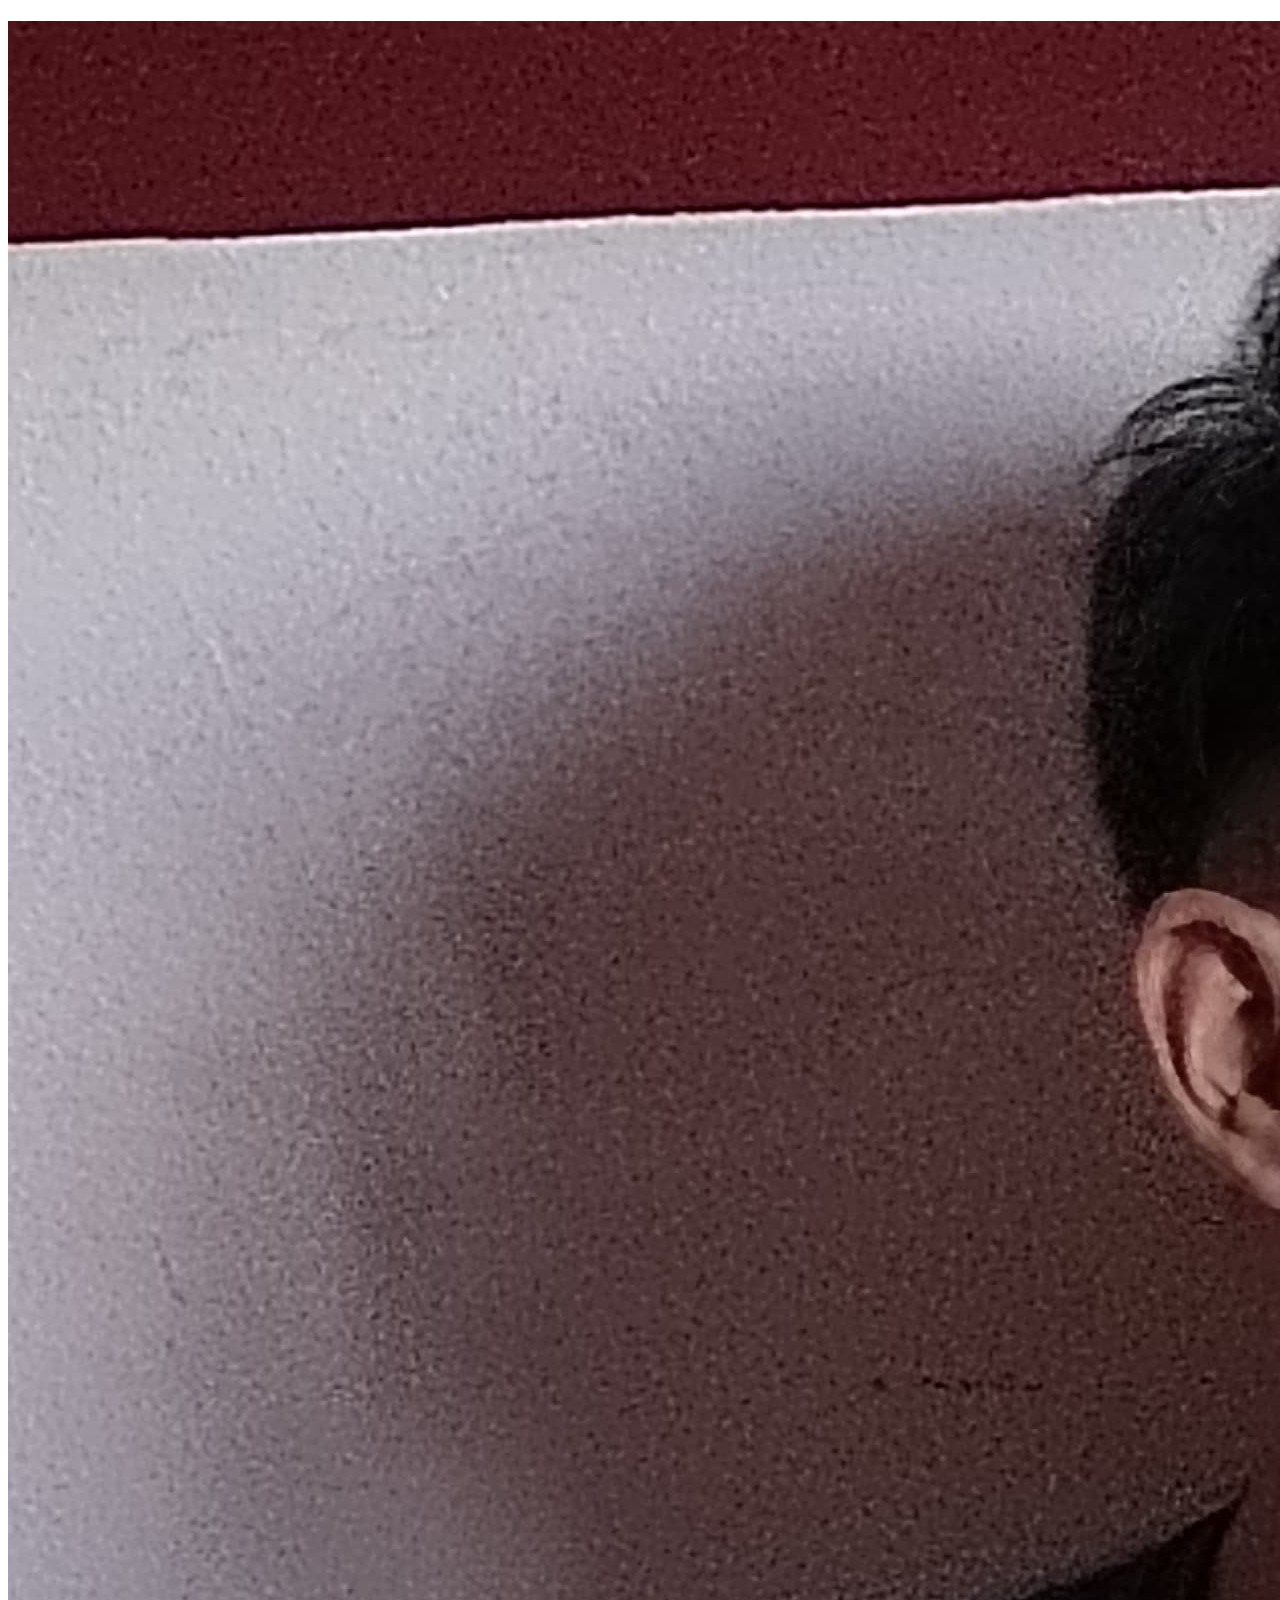
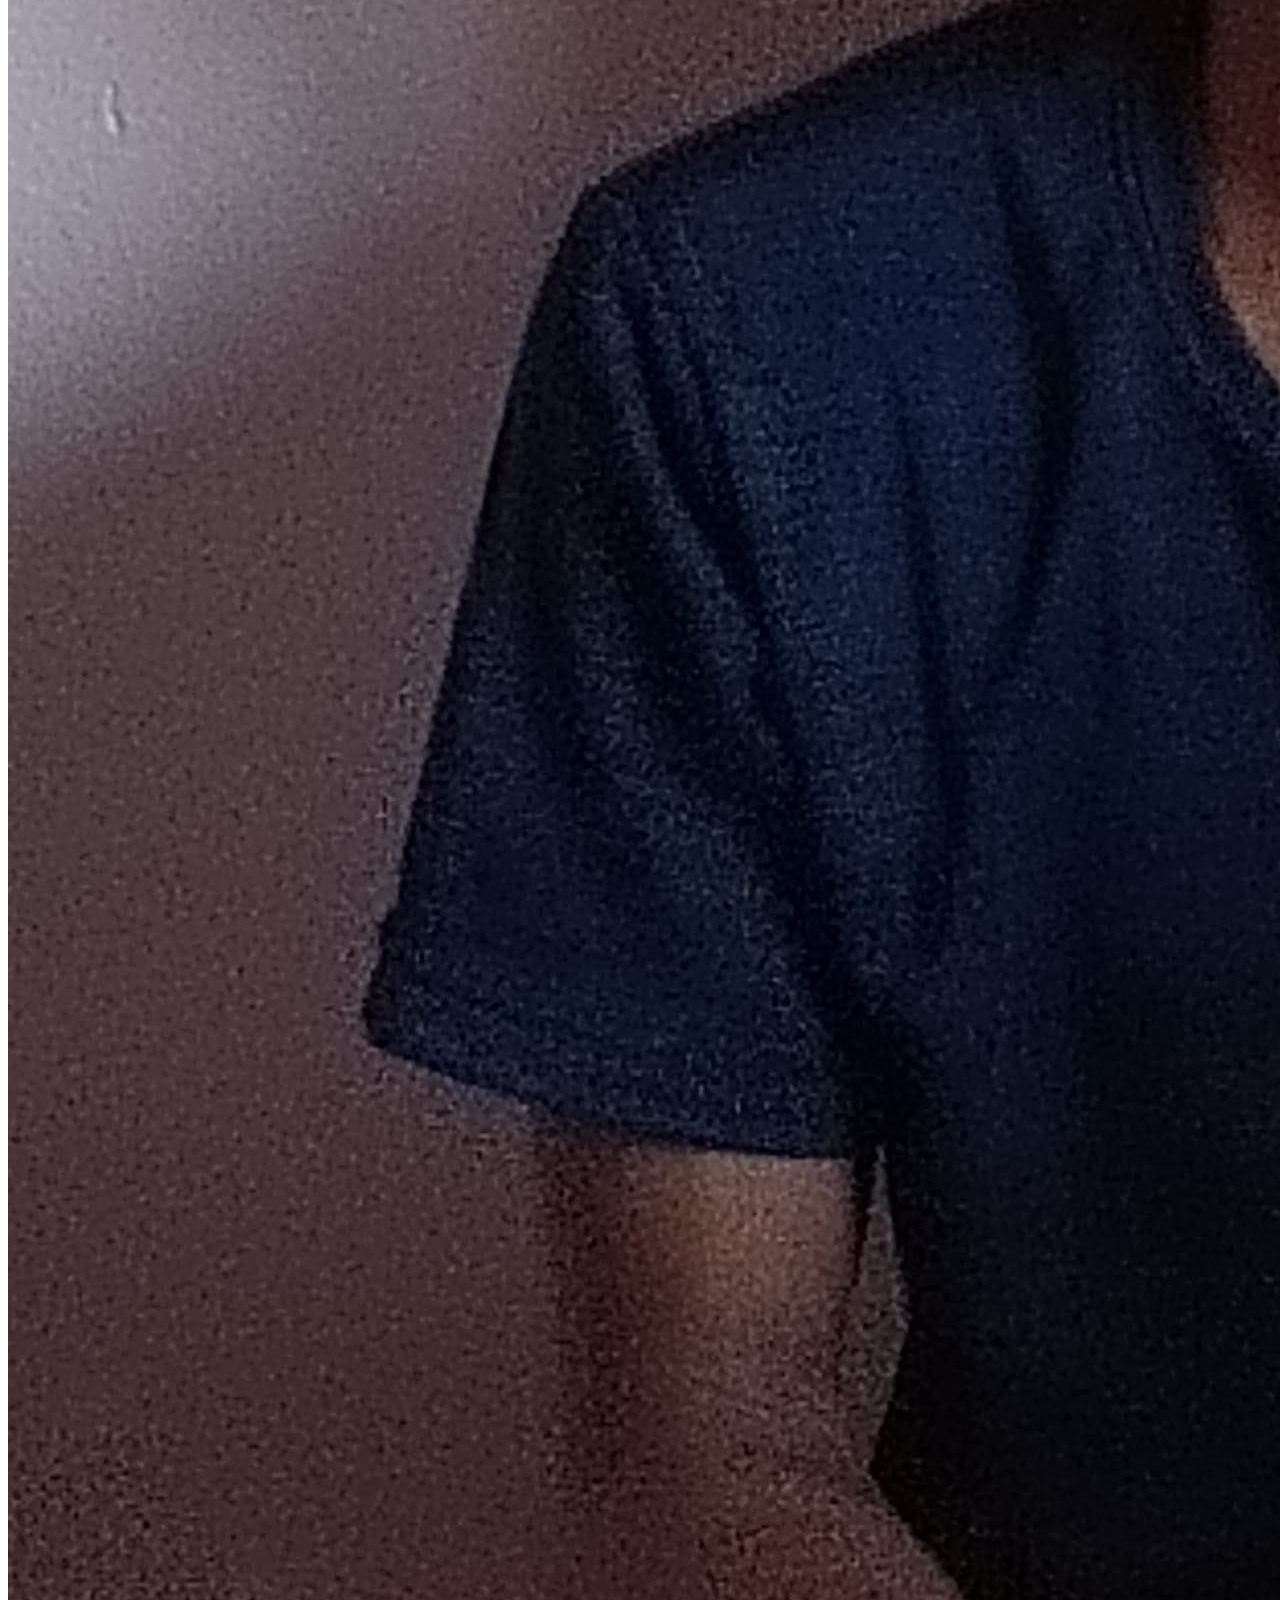
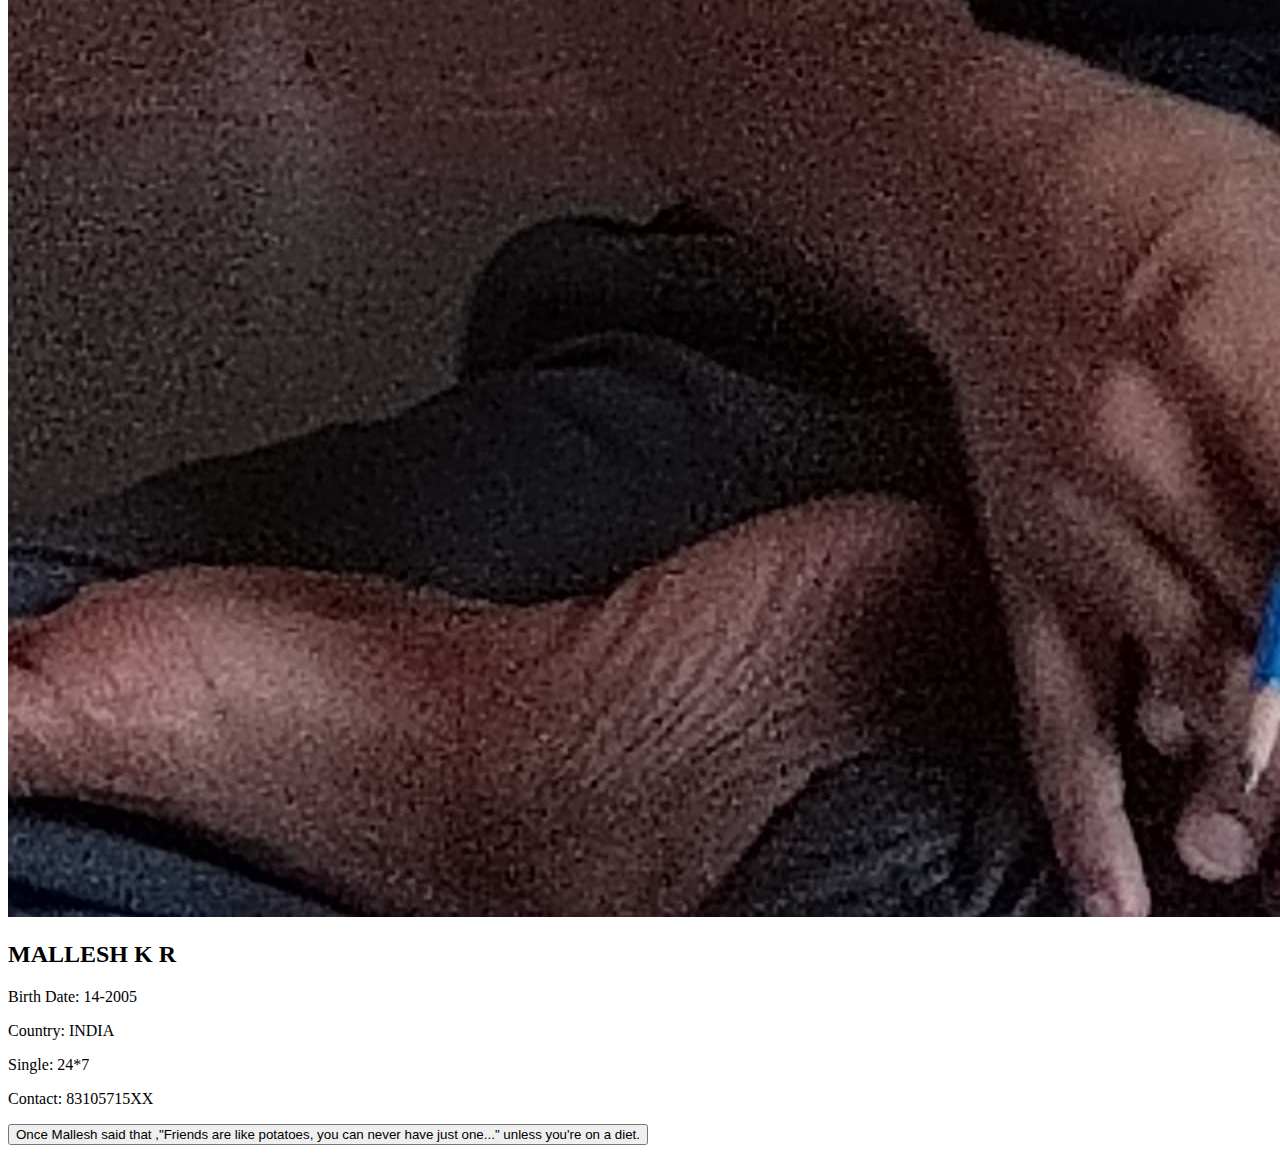
==== index.html @ fbd0feb7 "index.html" ====
<!DOCTYPE html>
<html lang="en">
<head>
<meta charset="UTF-8">
<meta name="viewport" content="width=device-width, initial-scale=1.0">
<title>KADURE DON</title>
<link rel="stylesheet" type="text/css" href="mallesh3.css">
</head>
<body>

<div class="container">
  <h1></h1>
  <img src="mallesh3.jpeg" alt="Social Reformer Image">
  <h2>MALLESH K R</h2>
  <p>Birth Date: <span id="birthDate">14-2005</span></p>
  <p>Country: <span id="country">INDIA</span></p>
  <p>Single: <span id="field"> 24*7</span></p>
   <p>Contact: <span id="deathDate">83105715XX</span></p>
  <button onclick="showDetails()"> Once Mallesh said that ,"Friends are like potatoes, you can never have just one..." unless you're on a diet.</button>
  <div id="details" style="display: none;">
    <h3>More Details</h3>
    <p>Koadur , Please Help me to find My Soulmate</p>
  </div>
</div>

<script src="mallesh.js"></script>

</body>
</html>
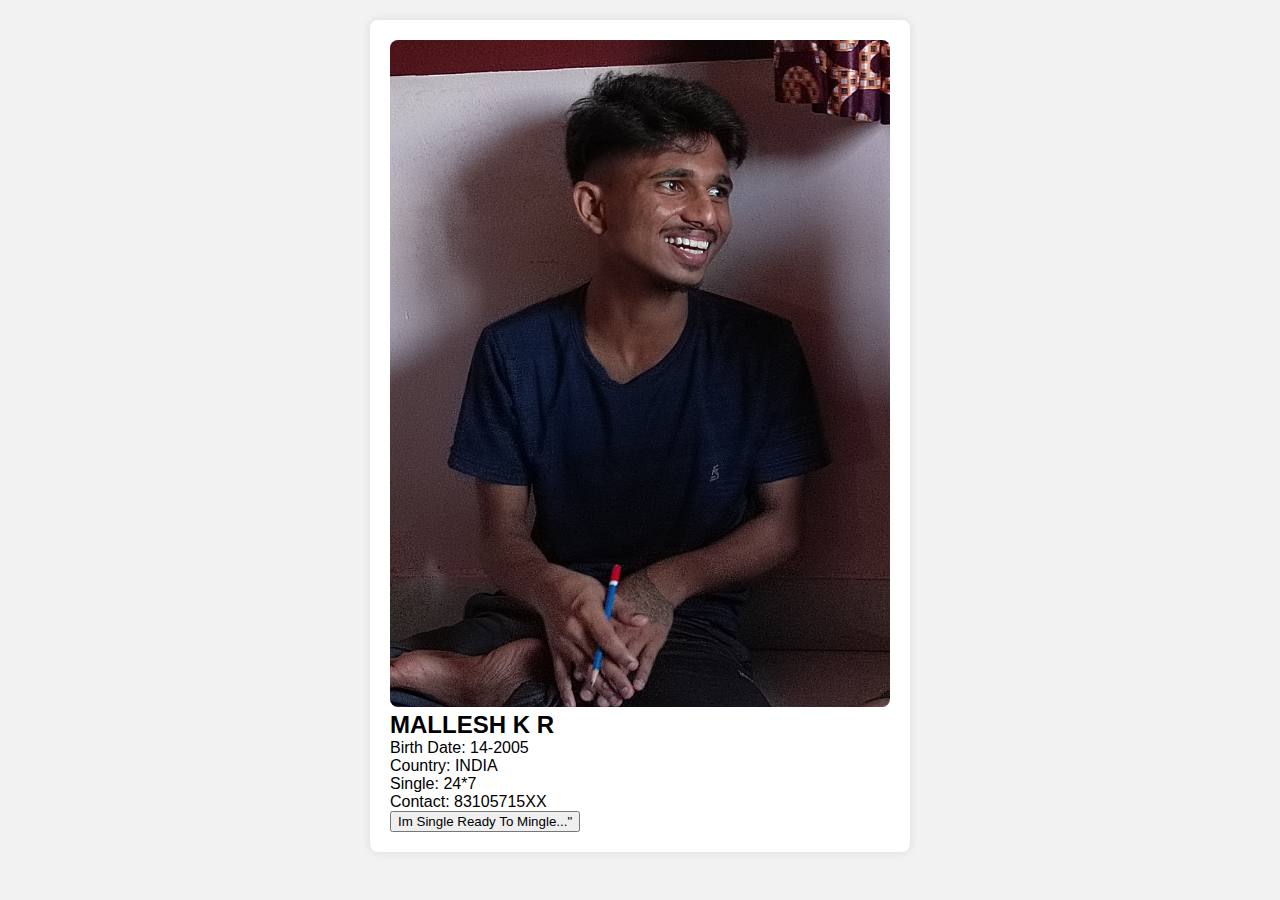
==== commit 37c424f5: "index.html" ====
--- a/index.html
+++ b/index.html
@@ -4,7 +4,7 @@
 <meta charset="UTF-8">
 <meta name="viewport" content="width=device-width, initial-scale=1.0">
 <title>KADURE DON</title>
-<link rel="stylesheet" type="text/css" href="mallesh3.css">
+<link rel="stylesheet" type="text/css" href="index.css">
 </head>
 <body>
 
@@ -16,14 +16,14 @@
   <p>Country: <span id="country">INDIA</span></p>
   <p>Single: <span id="field"> 24*7</span></p>
    <p>Contact: <span id="deathDate">83105715XX</span></p>
-  <button onclick="showDetails()"> Once Mallesh said that ,"Friends are like potatoes, you can never have just one..." unless you're on a diet.</button>
+  <button onclick="showDetails()"> Im Single Ready To Mingle..." </button>
   <div id="details" style="display: none;">
     <h3>More Details</h3>
     <p>Koadur , Please Help me to find My Soulmate</p>
   </div>
 </div>
 
-<script src="mallesh.js"></script>
+<script src="index.js"></script>
 
 </body>
 </html>
--- a/index.css
+++ b/index.css
@@ -0,0 +1,26 @@
+body {
+  font-family: Arial, sans-serif;
+  margin: 0;
+  padding: 0;
+  background-color: #f2f2f2;
+}
+
+.container {
+  max-width: 500px;
+  margin: 20px auto;
+  background-color: #fff;
+  padding: 20px;
+  border-radius: 8px;
+  box-shadow: 0 0 10px rgba(0, 0, 0, 0.1);
+}
+
+h1, h2, p {
+  margin: 0;
+}
+
+img {
+  max-width: 100%;
+  height: auto;
+  border-radius: 8px;
+}
+
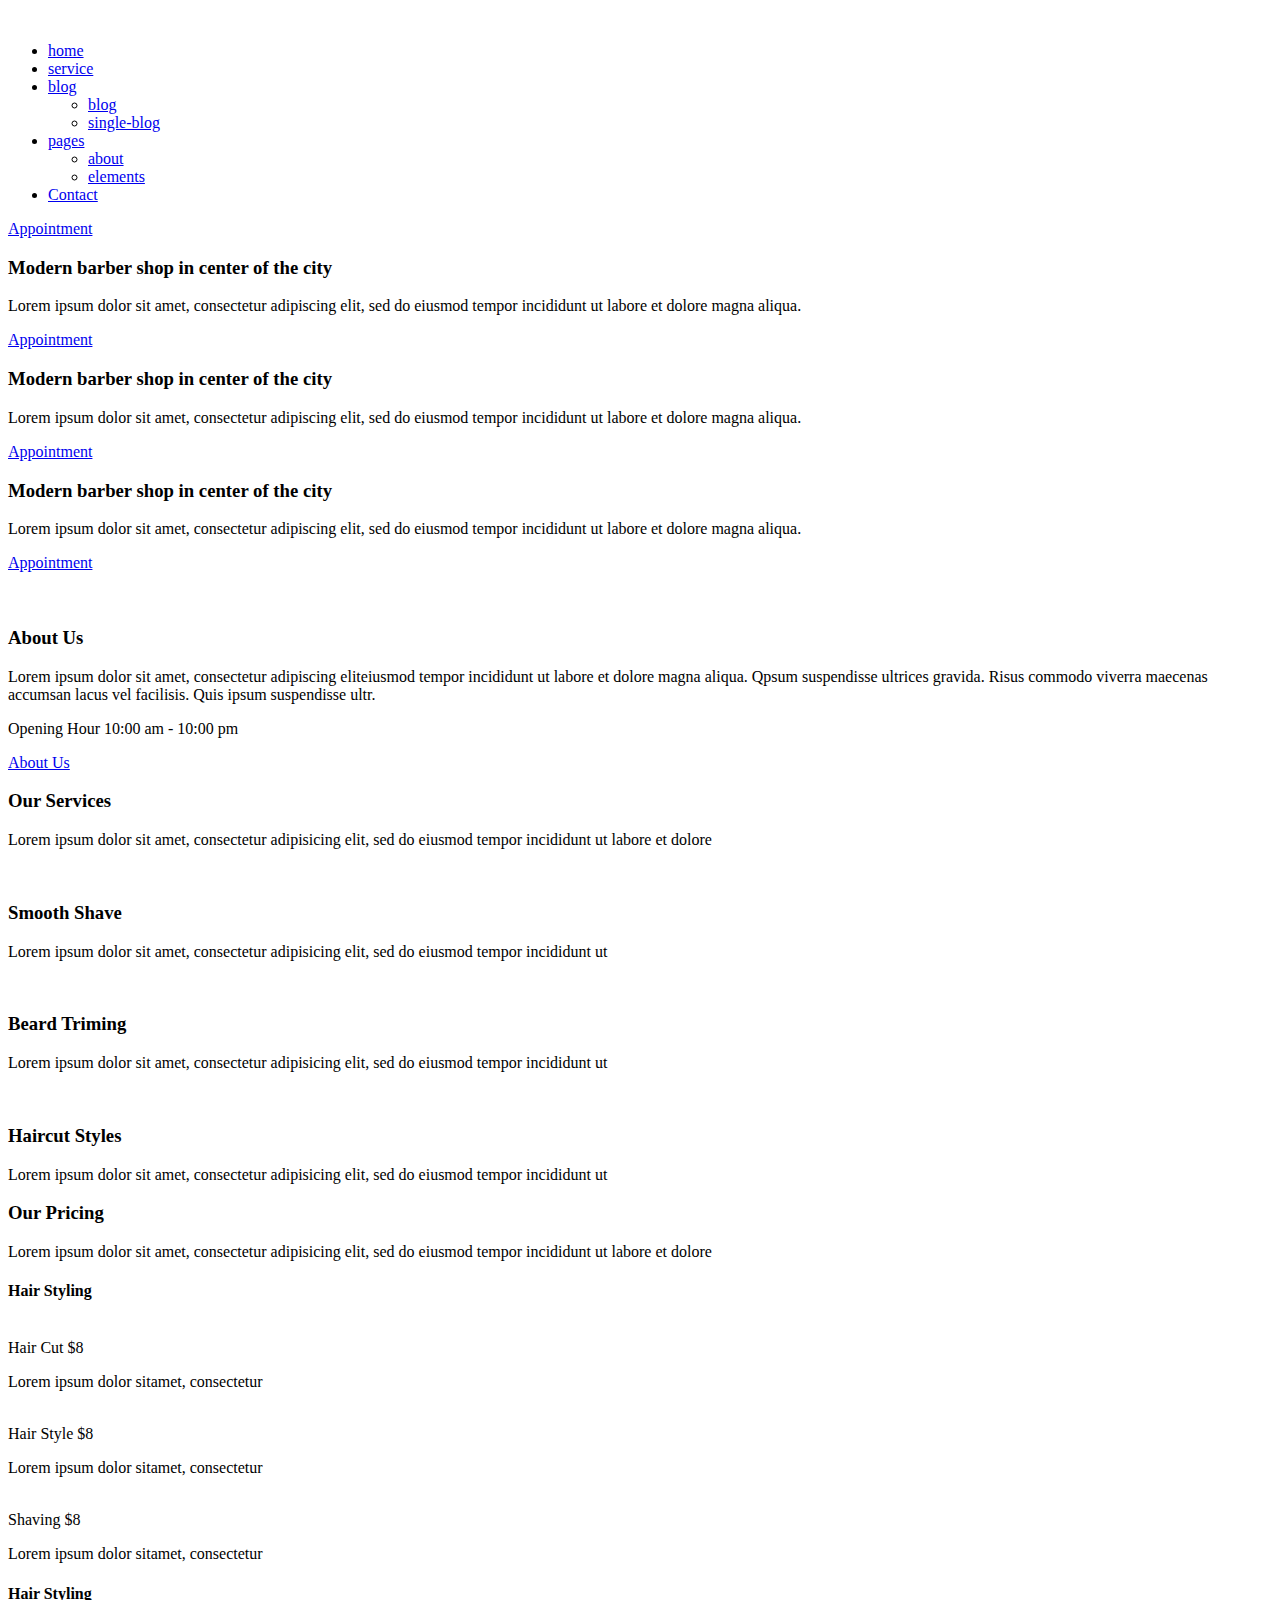
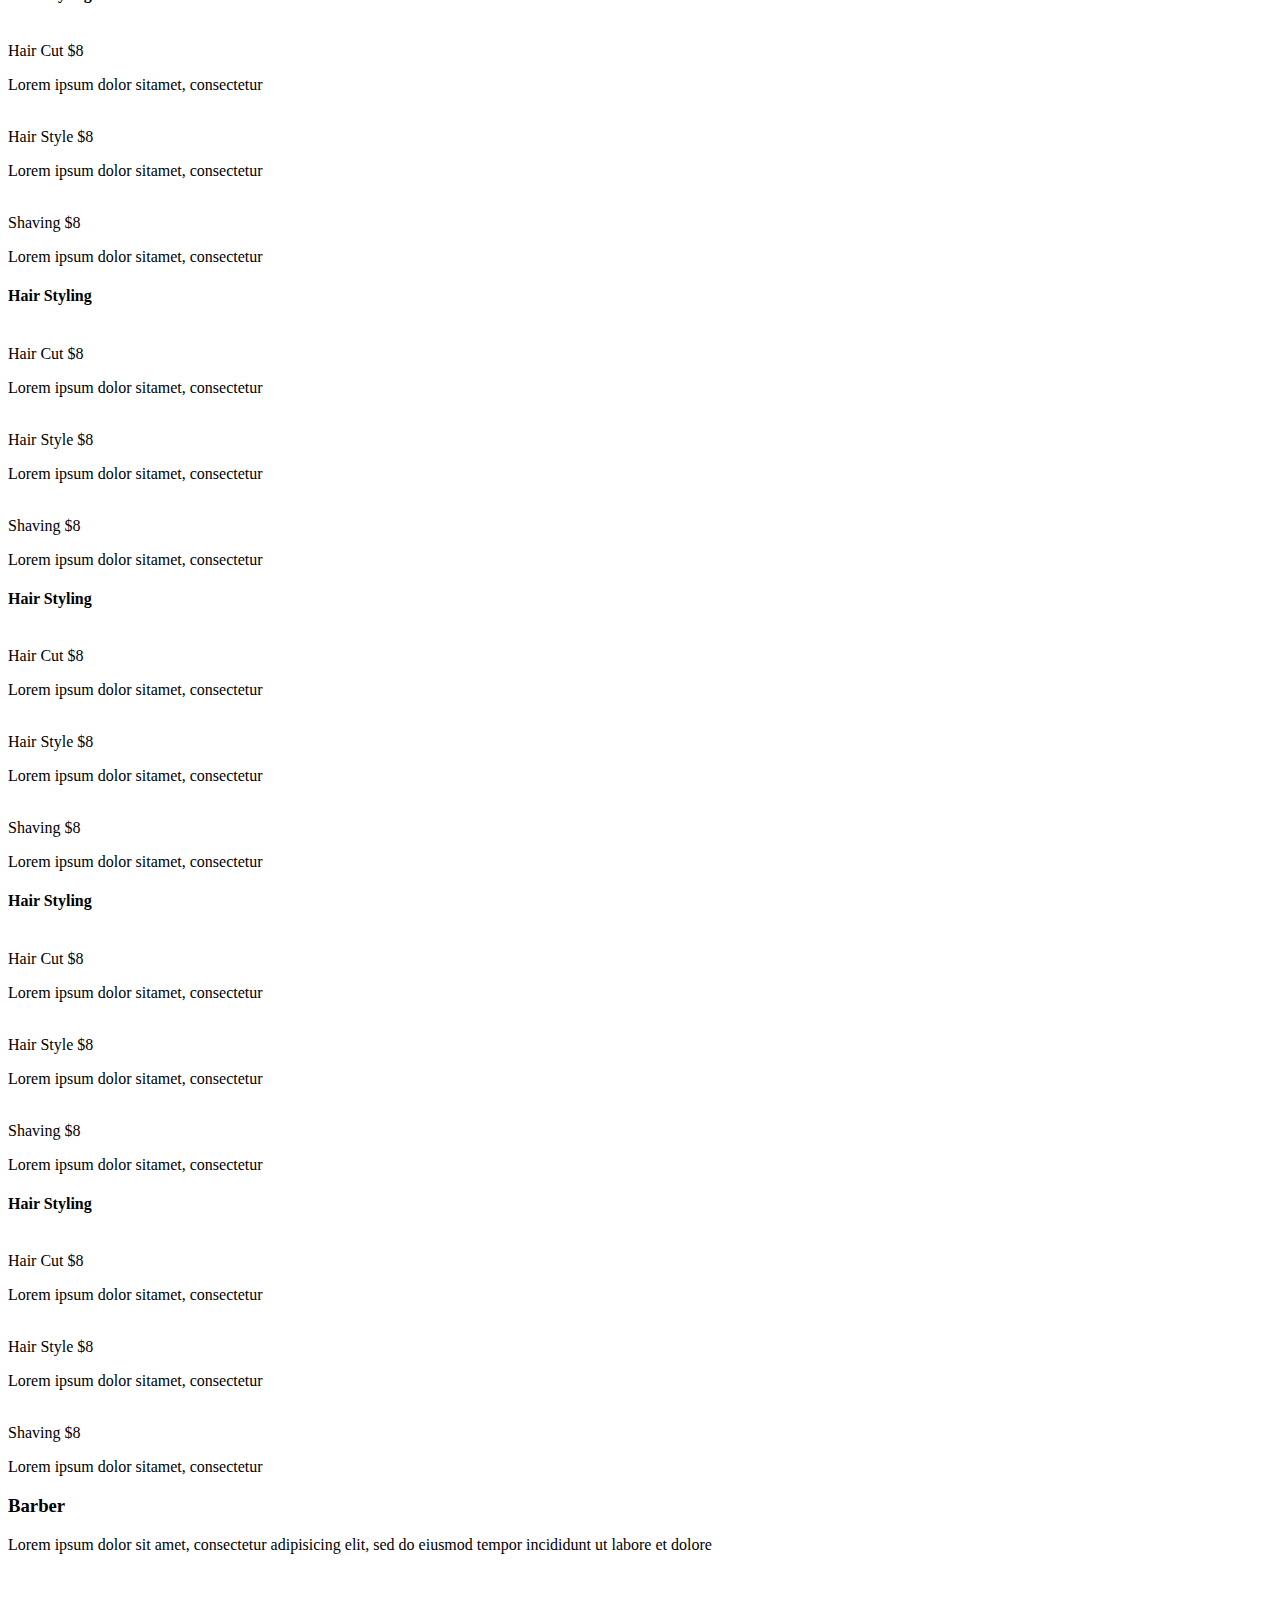
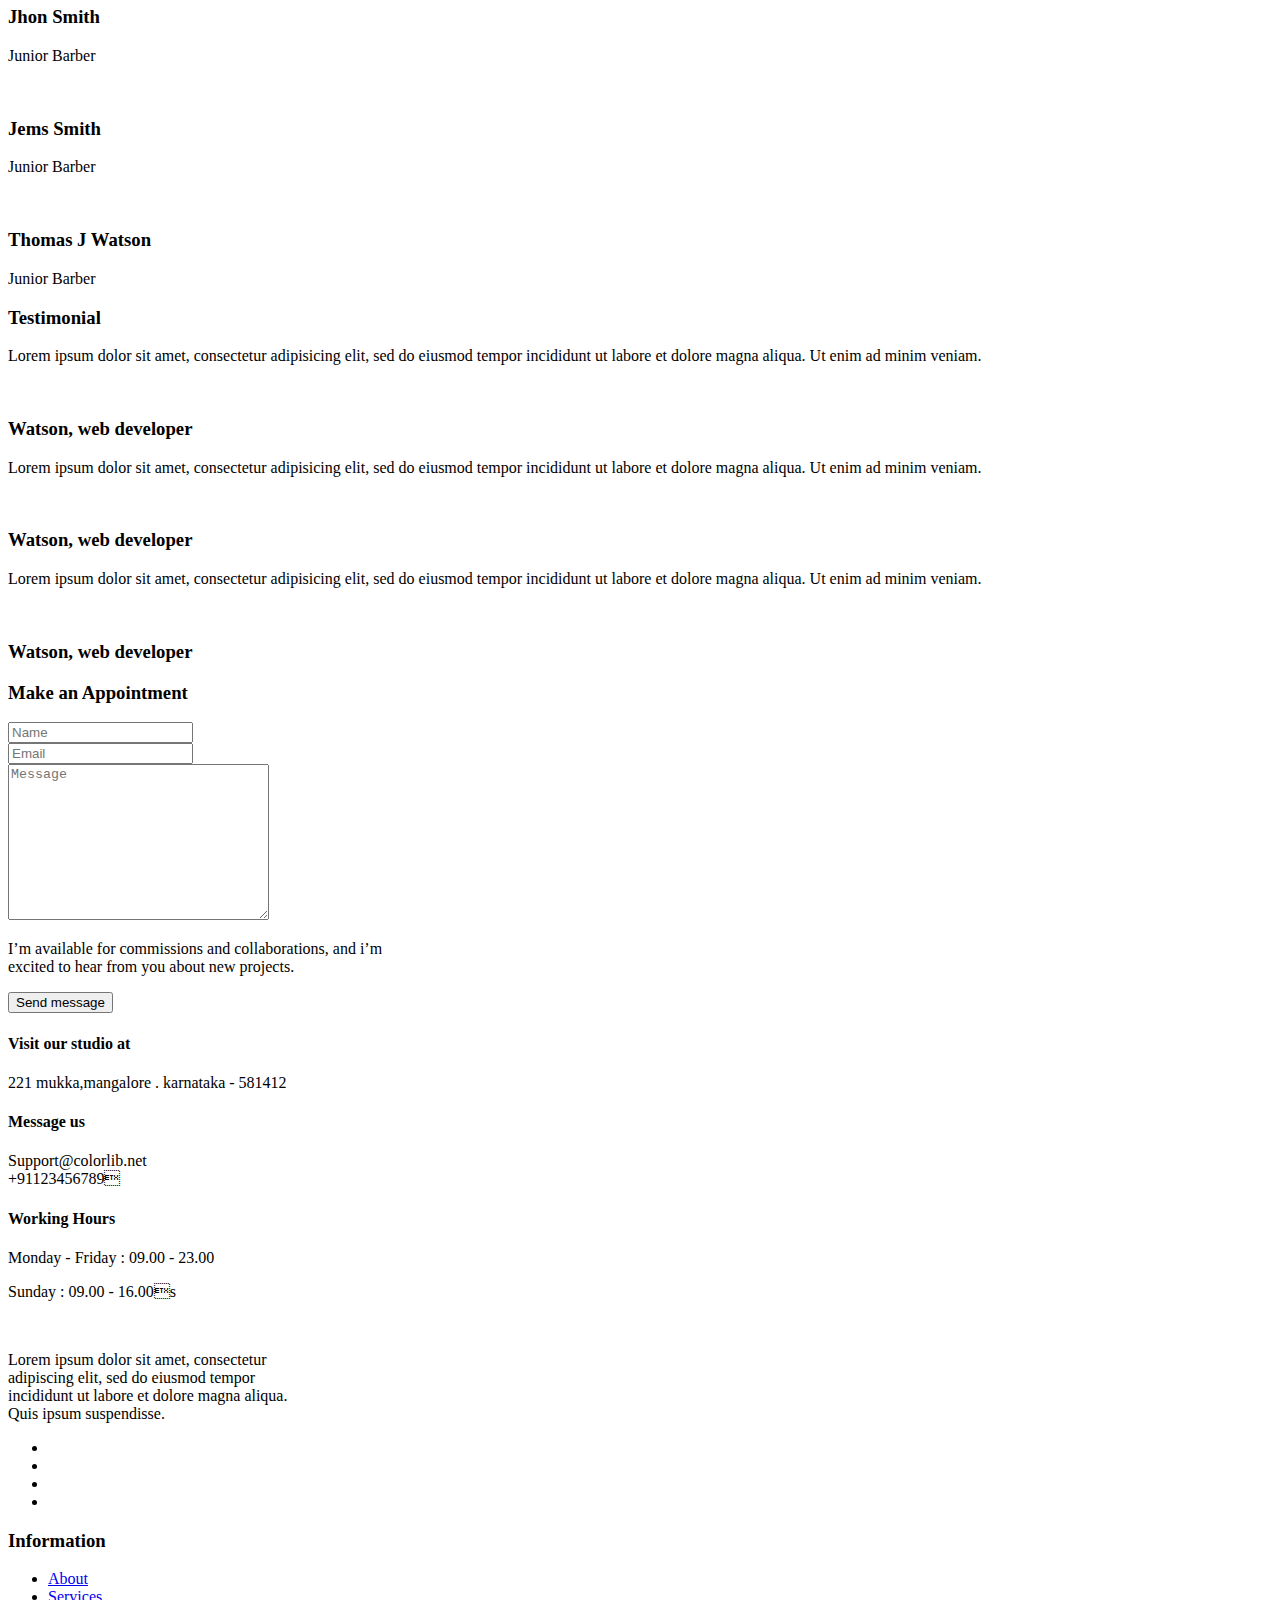
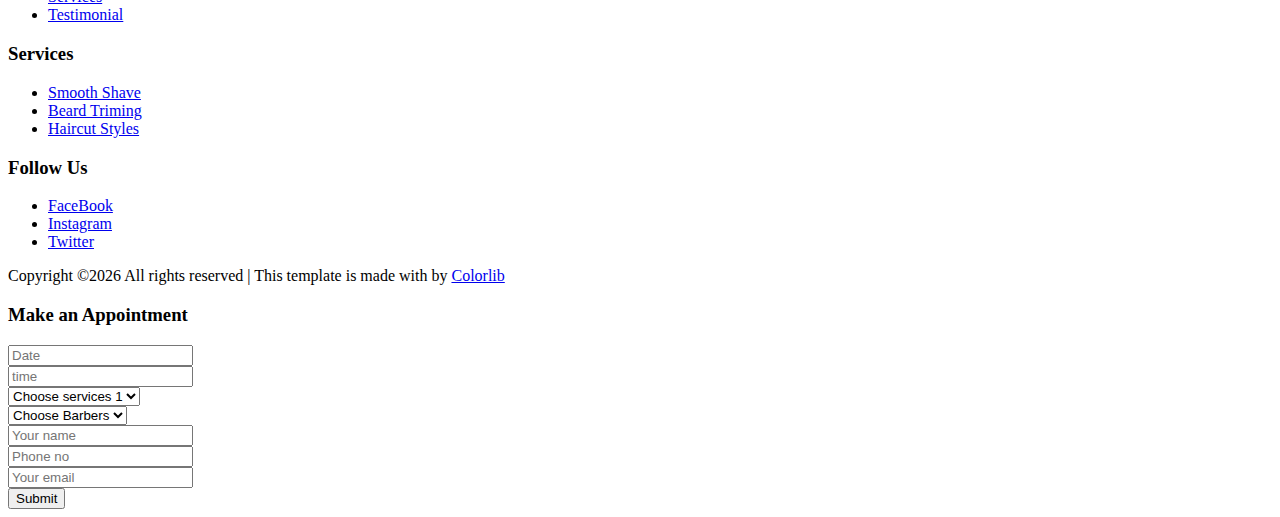
==== commit 6683e737: "Add files via upload" ====
--- a/index.html
+++ b/index.html
@@ -1,30 +1,911 @@
-<!DOCTYPE html>
-<html lang="en">
+<!doctype html>
+<html class="no-js" lang="zxx">
+
 <head>
-<meta charset="UTF-8">
-<meta name="viewport" content="width=device-width, initial-scale=1.0">
-<title>KADURE DON</title>
-<link rel="stylesheet" type="text/css" href="index.css">
+    <meta charset="utf-8">
+    <meta http-equiv="x-ua-compatible" content="ie=edge">
+    <title>Barber</title>
+    <meta name="description" content="">
+    <meta name="viewport" content="width=device-width, initial-scale=1">
+
+    <!-- <link rel="manifest" href="site.webmanifest"> -->
+    <link rel="shortcut icon" type="image/x-icon" href="img/favicon.png">
+    <!-- Place favicon.ico in the root directory -->
+
+    <!-- CSS here -->
+    <link rel="stylesheet" href="bootstrap.min.css">
+    <link rel="stylesheet" href="owl.carousel.min.css">
+    <link rel="stylesheet" href="magnific-popup.css">
+    <link rel="stylesheet" href="font-awesome.min.css">
+    <link rel="stylesheet" href="themify-icons.css">
+    <link rel="stylesheet" href="nice-select.css">
+    <link rel="stylesheet" href="flaticon.css">
+    <link rel="stylesheet" href="gijgo.css">
+    <link rel="stylesheet" href="animate.css">
+    <link rel="stylesheet" href="slicknav.css">
+    <link rel="stylesheet" href="style.css">
+    <!-- <link rel="stylesheet" href="responsive.css"> -->
 </head>
+
 <body>
-
-<div class="container">
-  <h1></h1>
-  <img src="mallesh3.jpeg" alt="Social Reformer Image">
-  <h2>MALLESH K R</h2>
-  <p>Birth Date: <span id="birthDate">14-2005</span></p>
-  <p>Country: <span id="country">INDIA</span></p>
-  <p>Single: <span id="field"> 24*7</span></p>
-   <p>Contact: <span id="deathDate">83105715XX</span></p>
-  <button onclick="showDetails()"> Im Single Ready To Mingle..." </button>
-  <div id="details" style="display: none;">
-    <h3>More Details</h3>
-    <p>Koadur , Please Help me to find My Soulmate</p>
-  </div>
-</div>
-
-<script src="index.js"></script>
-
+    <!--[if lte IE 9]>
+            <p class="browserupgrade">You are using an <strong>outdated</strong> browser. Please <a href="https://browsehappy.com/">upgrade your browser</a> to improve your experience and security.</p>
+        <![endif]-->
+
+    <!-- header-start -->
+    <header>
+        <div class="header-area ">
+            <div id="sticky-header" class="main-header-area">
+                <div class="container">
+                    <div class="row align-items-center">
+                        <div class="col-xl-3 col-lg-3">
+                            <div class="logo-img">
+                                <a href="index.html">
+                                    <img src="img/logo.png" alt="">
+                                </a>
+                            </div>
+                        </div>
+                        <div class="col-xl-9 col-lg-9">
+                            <div class="menu_wrap d-none d-lg-block">
+                                <div class="menu_wrap_inner d-flex align-items-center justify-content-end">
+                                    <div class="main-menu">
+                                        <nav>
+                                            <ul id="navigation">
+                                                <li><a class="active" href="index.html">home</a></li>
+                                                <li><a href="service.html">service</a></li>
+                                                <li><a href="#">blog <i class="ti-angle-down"></i></a>
+                                                    <ul class="submenu">
+                                                        <li><a href="blog.html">blog</a></li>
+                                                        <li><a href="single-blog.html">single-blog</a></li>
+                                                    </ul>
+                                                </li>
+                                                <li><a href="#">pages <i class="ti-angle-down"></i></a>
+                                                    <ul class="submenu">
+                                                        <li><a href="about.html">about</a></li>
+                                                        <li><a href="elements.html">elements</a></li>
+                                                    </ul>
+                                                </li>
+                                                <li><a href="contact.html">Contact</a></li>
+                                            </ul>
+                                        </nav>
+                                    </div>
+                                    <div class="book_room">
+                                        <div class="book_btn">
+                                            <a class="popup-with-form" href="#test-form">Appointment</a>
+                                        </div>
+                                    </div>
+                                </div>
+                            </div>
+                        </div>
+                        <div class="col-12">
+                            <div class="mobile_menu d-block d-lg-none"></div>
+                        </div>
+                    </div>
+                </div>
+            </div>
+        </div>
+    </header>
+    <!-- header-end -->
+
+    <!-- slider_area_start -->
+    <div class="slider_area">
+        <div class="slider_active owl-carousel">
+            <div class="single_slider d-flex align-items-center justify-content-center slider_bg_1 overlay">
+                <div class="container">
+                    <div class="row">
+                        <div class="col-lg-6 col-md-8">
+                            <div class="slider_text">
+                                <h3>Modern barber
+                                    shop in center
+                                    of the city</h3>
+                                <p>Lorem ipsum dolor sit amet, consectetur adipiscing elit, sed do eiusmod tempor incididunt ut labore et dolore magna aliqua.</p>
+                                <a href="#" class="boxed-btn3">Appointment</a>
+                            </div>
+                        </div>
+                    </div>
+                </div>
+            </div>
+            <div class="single_slider d-flex align-items-center justify-content-center slider_bg_2 overlay">
+                <div class="container">
+                    <div class="row">
+                        <div class="col-lg-6 col-md-8">
+                            <div class="slider_text">
+                                <h3>Modern barber
+                                    shop in center
+                                    of the city</h3>
+                                <p>Lorem ipsum dolor sit amet, consectetur adipiscing elit, sed do eiusmod tempor incididunt ut labore et dolore magna aliqua.</p>
+                                <a href="#" class="boxed-btn3">Appointment</a>
+                            </div>
+                        </div>
+                    </div>
+                </div>
+            </div>
+            <div class="single_slider d-flex align-items-center justify-content-center slider_bg_3 overlay">
+                <div class="container">
+                    <div class="row">
+                        <div class="col-lg-6 col-md-8">
+                            <div class="slider_text">
+                                <h3>Modern barber
+                                    shop in center
+                                    of the city</h3>
+                                <p>Lorem ipsum dolor sit amet, consectetur adipiscing elit, sed do eiusmod tempor incididunt ut labore et dolore magna aliqua.</p>
+                                <a href="#" class="boxed-btn3">Appointment</a>
+                            </div>
+                        </div>
+                    </div>
+                </div>
+            </div>
+        </div>
+    </div>
+    <!-- slider_area_end -->
+
+    <!-- about_area_start -->
+    <div class="about_area ">
+        <div class="container">
+            <div class="row align-items-center">
+                <div class="col-xl-6 col-lg-6 col-md-6">
+                    <div class="about_thumbs">
+                        <div class="large_img_1">
+                            <img src="img/about/about_lft.png" alt="">
+                        </div>
+                        <div class="small_img_1">
+                            <img src="img/about/about_right.png" alt="">
+                        </div>
+                    </div>
+                </div>
+                <div class="col-xl-6 col-lg-6 col-md-6">
+                    <div class="about_info">
+                        <div class="section_title mb-20px">
+                            <h3>About Us</h3>
+                            <p>Lorem ipsum dolor sit amet, consectetur adipiscing eliteiusmod tempor incididunt ut labore et dolore magna aliqua. Qpsum suspendisse ultrices gravida. Risus commodo viverra maecenas accumsan lacus vel facilisis. Quis ipsum suspendisse ultr.</p>
+                        </div>
+                        <p class="opening_hour">
+                            Opening Hour
+                            <span>10:00 am - 10:00 pm</span>
+                        </p>
+                        <a href="about.html" class="boxed-btn3">About Us</a>
+                    </div>
+                </div>
+            </div>
+        </div>
+    </div>
+    <!-- about_area_end -->
+
+    <div class="service_area">
+        <div class="container">
+            <div class="row justify-content-center ">
+                <div class="col-lg-6 col-md-10">
+                    <div class="section_title text-center mb-55">
+                        <h3>Our Services</h3>
+                        <p>Lorem ipsum dolor sit amet, consectetur adipisicing elit, sed do eiusmod tempor incididunt ut labore et dolore</p>
+                    </div>
+                </div>
+            </div>
+            <div class="row justify-content-center">
+                <div class="col-lg-4 col-md-6">
+                    <div class="single_service">
+                         <div class="service_thumb">
+                             <img src="img/service/1.png" alt="">
+                         </div>
+                         <div class="service_content text-center">
+                            <div class="icon">
+                                <i class="flaticon-shave"></i>
+                            </div>
+                            <h3>Smooth Shave</h3>
+                            <p>Lorem ipsum dolor sit amet, consectetur adipisicing elit, sed do eiusmod tempor incididunt ut</p>
+                         </div>
+                    </div>
+                </div>
+                <div class="col-lg-4 col-md-6">
+                    <div class="single_service">
+                         <div class="service_thumb">
+                             <img src="img/service/2.png" alt="">
+                         </div>
+                         <div class="service_content text-center">
+                            <div class="icon">
+                                <i class="flaticon-barber"></i>
+                            </div>
+                            <h3>Beard Triming</h3>
+                            <p>Lorem ipsum dolor sit amet, consectetur adipisicing elit, sed do eiusmod tempor incididunt ut</p>
+                         </div>
+                    </div>
+                </div>
+                <div class="col-lg-4 col-md-6">
+                    <div class="single_service">
+                         <div class="service_thumb">
+                             <img src="img/service/3.png" alt="">
+                         </div>
+                         <div class="service_content text-center">
+                            <div class="icon">
+                                <i class="flaticon-null"></i>
+                            </div>
+                            <h3>Haircut Styles</h3>
+                            <p>Lorem ipsum dolor sit amet, consectetur adipisicing elit, sed do eiusmod tempor incididunt ut</p>
+                         </div>
+                    </div>
+                </div>
+            </div>
+        </div>
+    </div>
+
+
+    <div class="prising_area">
+        <div class="container">
+            <div class="row">
+                <div class="col-xl-6 col-md-6">
+                    <div class="section_title mb-55">
+                        <h3>Our Pricing</h3>
+                        <p>Lorem ipsum dolor sit amet, consectetur adipisicing elit, sed do eiusmod tempor incididunt ut labore et dolore</p>
+                    </div>
+                </div>
+            </div>
+
+            <div class="row">
+                <div class="col-lg-12">
+                    <div class="prising_slider_active owl-carousel">
+                        <div class="prising_active d-flex justify-content-between">
+                            <div class="single_prising">
+                                <div class="prise_title">
+                                    <h4>Hair Styling</h4>
+                                </div>
+                                <div class="single_service">
+                                    <div class="service_inner">
+                                        <div class="thumb">
+                                            <img src="img/prising/1.png" alt="">
+                                        </div>
+                                    </div>
+                                    <div class="hair_style_info">
+                                        <div class="prise d-flex justify-content-between">
+                                            <span>Hair Cut</span>
+                                            <span>$8</span>
+                                        </div>
+                                        <p>Lorem ipsum dolor sitamet, consectetur </p>
+                                    </div>
+                                </div>
+                                <div class="single_service">
+                                    <div class="service_inner">
+                                        <div class="thumb">
+                                            <img src="img/prising/1.png" alt="">
+                                        </div>
+                                    </div>
+                                    <div class="hair_style_info">
+                                        <div class="prise d-flex justify-content-between">
+                                            <span>Hair Style</span>
+                                            <span>$8</span>
+                                        </div>
+                                        <p>Lorem ipsum dolor sitamet, consectetur </p>
+                                    </div>
+                                </div>
+                                <div class="single_service">
+                                    <div class="service_inner">
+                                        <div class="thumb">
+                                            <img src="img/prising/1.png" alt="">
+                                        </div>
+                                    </div>
+                                    <div class="hair_style_info">
+                                        <div class="prise d-flex justify-content-between">
+                                            <span>Shaving</span>
+                                            <span>$8</span>
+                                        </div>
+                                        <p>Lorem ipsum dolor sitamet, consectetur </p>
+                                    </div>
+                                </div>
+                            </div>
+                            <div class="single_prising">
+                                <div class="prise_title">
+                                    <h4>Hair Styling</h4>
+                                </div>
+                                <div class="single_service">
+                                    <div class="service_inner">
+                                        <div class="thumb">
+                                            <img src="img/prising/1.png" alt="">
+                                        </div>
+                                    </div>
+                                    <div class="hair_style_info">
+                                        <div class="prise d-flex justify-content-between">
+                                            <span>Hair Cut</span>
+                                            <span>$8</span>
+                                        </div>
+                                        <p>Lorem ipsum dolor sitamet, consectetur </p>
+                                    </div>
+                                </div>
+                                <div class="single_service">
+                                    <div class="service_inner">
+                                        <div class="thumb">
+                                            <img src="img/prising/1.png" alt="">
+                                        </div>
+                                    </div>
+                                    <div class="hair_style_info">
+                                        <div class="prise d-flex justify-content-between">
+                                            <span>Hair Style</span>
+                                            <span>$8</span>
+                                        </div>
+                                        <p>Lorem ipsum dolor sitamet, consectetur </p>
+                                    </div>
+                                </div>
+                                <div class="single_service">
+                                    <div class="service_inner">
+                                        <div class="thumb">
+                                            <img src="img/prising/1.png" alt="">
+                                        </div>
+                                    </div>
+                                    <div class="hair_style_info">
+                                        <div class="prise d-flex justify-content-between">
+                                            <span>Shaving</span>
+                                            <span>$8</span>
+                                        </div>
+                                        <p>Lorem ipsum dolor sitamet, consectetur </p>
+                                    </div>
+                                </div>
+                            </div>
+                        </div>
+                        <div class="prising_active d-flex justify-content-between">
+                            <div class="single_prising">
+                                <div class="prise_title">
+                                    <h4>Hair Styling</h4>
+                                </div>
+                                <div class="single_service">
+                                    <div class="service_inner">
+                                        <div class="thumb">
+                                            <img src="img/prising/1.png" alt="">
+                                        </div>
+                                    </div>
+                                    <div class="hair_style_info">
+                                        <div class="prise d-flex justify-content-between">
+                                            <span>Hair Cut</span>
+                                            <span>$8</span>
+                                        </div>
+                                        <p>Lorem ipsum dolor sitamet, consectetur </p>
+                                    </div>
+                                </div>
+                                <div class="single_service">
+                                    <div class="service_inner">
+                                        <div class="thumb">
+                                            <img src="img/prising/1.png" alt="">
+                                        </div>
+                                    </div>
+                                    <div class="hair_style_info">
+                                        <div class="prise d-flex justify-content-between">
+                                            <span>Hair Style</span>
+                                            <span>$8</span>
+                                        </div>
+                                        <p>Lorem ipsum dolor sitamet, consectetur </p>
+                                    </div>
+                                </div>
+                                <div class="single_service">
+                                    <div class="service_inner">
+                                        <div class="thumb">
+                                            <img src="img/prising/1.png" alt="">
+                                        </div>
+                                    </div>
+                                    <div class="hair_style_info">
+                                        <div class="prise d-flex justify-content-between">
+                                            <span>Shaving</span>
+                                            <span>$8</span>
+                                        </div>
+                                        <p>Lorem ipsum dolor sitamet, consectetur </p>
+                                    </div>
+                                </div>
+                            </div>
+                            <div class="single_prising">
+                                <div class="prise_title">
+                                    <h4>Hair Styling</h4>
+                                </div>
+                                <div class="single_service">
+                                    <div class="service_inner">
+                                        <div class="thumb">
+                                            <img src="img/prising/1.png" alt="">
+                                        </div>
+                                    </div>
+                                    <div class="hair_style_info">
+                                        <div class="prise d-flex justify-content-between">
+                                            <span>Hair Cut</span>
+                                            <span>$8</span>
+                                        </div>
+                                        <p>Lorem ipsum dolor sitamet, consectetur </p>
+                                    </div>
+                                </div>
+                                <div class="single_service">
+                                    <div class="service_inner">
+                                        <div class="thumb">
+                                            <img src="img/prising/1.png" alt="">
+                                        </div>
+                                    </div>
+                                    <div class="hair_style_info">
+                                        <div class="prise d-flex justify-content-between">
+                                            <span>Hair Style</span>
+                                            <span>$8</span>
+                                        </div>
+                                        <p>Lorem ipsum dolor sitamet, consectetur </p>
+                                    </div>
+                                </div>
+                                <div class="single_service">
+                                    <div class="service_inner">
+                                        <div class="thumb">
+                                            <img src="img/prising/1.png" alt="">
+                                        </div>
+                                    </div>
+                                    <div class="hair_style_info">
+                                        <div class="prise d-flex justify-content-between">
+                                            <span>Shaving</span>
+                                            <span>$8</span>
+                                        </div>
+                                        <p>Lorem ipsum dolor sitamet, consectetur </p>
+                                    </div>
+                                </div>
+                            </div>
+                        </div>
+                        <div class="prising_active d-flex justify-content-between">
+                            <div class="single_prising">
+                                <div class="prise_title">
+                                    <h4>Hair Styling</h4>
+                                </div>
+                                <div class="single_service">
+                                    <div class="service_inner">
+                                        <div class="thumb">
+                                            <img src="img/prising/1.png" alt="">
+                                        </div>
+                                    </div>
+                                    <div class="hair_style_info">
+                                        <div class="prise d-flex justify-content-between">
+                                            <span>Hair Cut</span>
+                                            <span>$8</span>
+                                        </div>
+                                        <p>Lorem ipsum dolor sitamet, consectetur </p>
+                                    </div>
+                                </div>
+                                <div class="single_service">
+                                    <div class="service_inner">
+                                        <div class="thumb">
+                                            <img src="img/prising/1.png" alt="">
+                                        </div>
+                                    </div>
+                                    <div class="hair_style_info">
+                                        <div class="prise d-flex justify-content-between">
+                                            <span>Hair Style</span>
+                                            <span>$8</span>
+                                        </div>
+                                        <p>Lorem ipsum dolor sitamet, consectetur </p>
+                                    </div>
+                                </div>
+                                <div class="single_service">
+                                    <div class="service_inner">
+                                        <div class="thumb">
+                                            <img src="img/prising/1.png" alt="">
+                                        </div>
+                                    </div>
+                                    <div class="hair_style_info">
+                                        <div class="prise d-flex justify-content-between">
+                                            <span>Shaving</span>
+                                            <span>$8</span>
+                                        </div>
+                                        <p>Lorem ipsum dolor sitamet, consectetur </p>
+                                    </div>
+                                </div>
+                            </div>
+                            <div class="single_prising">
+                                <div class="prise_title">
+                                    <h4>Hair Styling</h4>
+                                </div>
+                                <div class="single_service">
+                                    <div class="service_inner">
+                                        <div class="thumb">
+                                            <img src="img/prising/1.png" alt="">
+                                        </div>
+                                    </div>
+                                    <div class="hair_style_info">
+                                        <div class="prise d-flex justify-content-between">
+                                            <span>Hair Cut</span>
+                                            <span>$8</span>
+                                        </div>
+                                        <p>Lorem ipsum dolor sitamet, consectetur </p>
+                                    </div>
+                                </div>
+                                <div class="single_service">
+                                    <div class="service_inner">
+                                        <div class="thumb">
+                                            <img src="img/prising/1.png" alt="">
+                                        </div>
+                                    </div>
+                                    <div class="hair_style_info">
+                                        <div class="prise d-flex justify-content-between">
+                                            <span>Hair Style</span>
+                                            <span>$8</span>
+                                        </div>
+                                        <p>Lorem ipsum dolor sitamet, consectetur </p>
+                                    </div>
+                                </div>
+                                <div class="single_service">
+                                    <div class="service_inner">
+                                        <div class="thumb">
+                                            <img src="img/prising/1.png" alt="">
+                                        </div>
+                                    </div>
+                                    <div class="hair_style_info">
+                                        <div class="prise d-flex justify-content-between">
+                                            <span>Shaving</span>
+                                            <span>$8</span>
+                                        </div>
+                                        <p>Lorem ipsum dolor sitamet, consectetur </p>
+                                    </div>
+                                </div>
+                            </div>
+                        </div>
+                    </div>
+                </div>
+            </div>
+        </div>
+    </div>
+
+
+    <!-- team_area_start  -->
+    <div class="team_area">
+        <div class="container">
+            <div class="row justify-content-center">
+                <div class="col-lg-6 col-md-10">
+                    <div class="section_title text-center mb-55">
+                        <h3>Barber</h3>
+                        <p>Lorem ipsum dolor sit amet, consectetur adipisicing elit, sed do eiusmod tempor incididunt ut labore et dolore</p>
+                    </div>
+                </div>
+            </div>
+            <div class="row justify-content-center">
+                <div class="col-lg-4 col-md-6">
+                    <div class="single_team_member">
+                        <div class="team_thumb">
+                            <img src="img/team/1.png" alt="">
+                        </div>
+                        <div class="member_info text-center">
+                            <h3>Jhon Smith</h3>
+                            <p>Junior Barber</p>
+                        </div>
+                    </div>
+                </div>
+                <div class="col-lg-4 col-md-6">
+                    <div class="single_team_member">
+                        <div class="team_thumb">
+                            <img src="img/team/2.png" alt="">
+                        </div>
+                        <div class="member_info text-center">
+                            <h3>Jems Smith</h3>
+                            <p>Junior Barber</p>
+                        </div>
+                    </div>
+                </div>
+                <div class="col-lg-4 col-md-6">
+                    <div class="single_team_member">
+                        <div class="team_thumb">
+                            <img src="img/team/3.png" alt="">
+                        </div>
+                        <div class="member_info text-center">
+                            <h3>Thomas J Watson</h3>
+                            <p>Junior Barber</p>
+                        </div>
+                    </div>
+                </div>
+            </div>
+        </div>
+    </div>
+    <!-- team_area_end  -->
+
+    <!-- testimonial_area  -->
+    <div class="testimonial_area  ">
+        <div class="container">
+            <div class="row">
+                <div class="col-xl-12">
+                    <div class="section_title mb-40 text-center">
+                        <h3>
+                            Testimonial
+                        </h3>
+                    </div>
+                </div>
+            </div>
+            <div class="row">
+                <div class="col-xl-12">
+                    <div class="testmonial_active owl-carousel">
+                        <div class="single_carousel">
+                            <div class="row justify-content-center">
+                                <div class="col-lg-7 col-md-10">
+                                    <div class="single_testmonial text-center">
+                                        <p>Lorem ipsum dolor sit amet, consectetur adipisicing elit, sed do eiusmod tempor incididunt ut labore et dolore magna aliqua. Ut enim ad minim veniam.</p>
+                                        <div class="testmonial_author">
+                                            <div class="thumb">
+                                                <img src="img/testmonial/1.png" alt="">
+                                            </div>
+                                            <h3>Watson, web developer</h3>
+                                        </div>
+                                    </div>
+                                </div>
+                            </div>
+                        </div>
+                        <div class="single_carousel">
+                            <div class="row justify-content-center">
+                                <div class="col-lg-7 col-md-10">
+                                    <div class="single_testmonial text-center">
+                                        <p>Lorem ipsum dolor sit amet, consectetur adipisicing elit, sed do eiusmod tempor incididunt ut labore et dolore magna aliqua. Ut enim ad minim veniam.</p>
+                                        <div class="testmonial_author">
+                                            <div class="thumb">
+                                                <img src="img/testmonial/1.png" alt="">
+                                            </div>
+                                            <h3>Watson, web developer</h3>
+                                        </div>
+                                    </div>
+                                </div>
+                            </div>
+                        </div>
+                        <div class="single_carousel">
+                            <div class="row justify-content-center">
+                                <div class="col-lg-7 col-md-10">
+                                    <div class="single_testmonial text-center">
+                                        <p>Lorem ipsum dolor sit amet, consectetur adipisicing elit, sed do eiusmod tempor incididunt ut labore et dolore magna aliqua. Ut enim ad minim veniam.</p>
+                                        <div class="testmonial_author">
+                                            <div class="thumb">
+                                                <img src="img/testmonial/1.png" alt="">
+                                            </div>
+                                            <h3>Watson, web developer</h3>
+                                        </div>
+                                    </div>
+                                </div>
+                            </div>
+                        </div>
+                    </div>
+                </div>
+            </div>
+        </div>
+    </div>
+    <!-- /testimonial_area  -->
+
+    <div class="make_apppointment_area">
+        <div class="container">
+            <div class="row">
+                <div class="col-lg-12">
+                    <div class="section_title pl-68">
+                        <h3>Make an Appointment</h3>
+                    </div>
+                </div>
+            </div>
+            <div class="row">
+                <div class="col-lg-7">
+                    <div class="appoint_ment_form pl-68">
+                        <form action="#">
+                            <div class="single_field">
+                                <input type="text" placeholder="Name">
+                            </div>
+                            <div class="single_field">
+                                <input type="text" placeholder="Email">
+                            </div>
+                            <div class="single_field m-0">
+                                <textarea id="" cols="30" rows="10" placeholder="Message"></textarea>
+                            </div>
+                            <p>I’m available for commissions and collaborations, and i’m <br>
+                                excited to hear from you about new projects.</p>
+                            <div class="form_btn">
+                                <button class="boxed-btn3" type="submit">Send message</button>
+                            </div>
+                        </form>
+                    </div>
+                </div>
+                <div class="col-lg-4 offset-lg-1">
+                    <div class="appointMent_info">
+                        <div class="single_appontment">
+                            <h4>Visit our studio at</h4>
+                            <p>221 mukka,mangalore . karnataka - 581412</p>
+                        </div>
+                        <div class="single_appontment">
+                            <h4>Message us</h4>
+                            <p>Support@colorlib.net <br>
+                                +91123456789</p>
+                        </div>
+                        <div class="single_appontment">
+                            <h4>Working Hours</h4>
+                            <p class="d-flex justify-content-between">
+                                <span>Monday - Friday</span>
+                                <span>:  09.00 - 23.00</span>
+                            </p>
+                            <p class="d-flex justify-content-between">
+                                <span>Sunday</span>
+                                <span>:  09.00 - 16.00s</span>
+                            </p>
+                        </div>
+                    </div>
+                </div>
+            </div>
+        </div>
+    </div>
+
+
+    <!-- footer_start  -->
+    <footer class="footer">
+        <div class="footer_top">
+            <div class="container">
+                <div class="row">
+                    <div class="col-xl-5 col-md-6 col-lg-5 ">
+                        <div class="footer_widget">
+                            <div class="footer_logo">
+                                <a href="#">
+                                    <img src="img/logo.png" alt="">
+                                </a>
+                            </div>
+                            <p class="address_text">Lorem ipsum dolor sit amet, consectetur <br> adipiscing elit, sed do eiusmod tempor <br> incididunt ut labore et dolore magna aliqua. <br> Quis ipsum suspendisse.
+                            </p>
+                            <div class="socail_links">
+                                <ul>
+                                    <li>
+                                        <a href="#">
+                                            <i class="ti-facebook"></i>
+                                        </a>
+                                    </li>
+                                    <li>
+                                        <a href="#">
+                                            <i class="ti-twitter-alt"></i>
+                                        </a>
+                                    </li>
+                                    <li>
+                                        <a href="#">
+                                            <i class="fa fa-dribbble"></i>
+                                        </a>
+                                    </li>
+                                    <li>
+                                        <a href="#">
+                                            <i class="fa fa-instagram"></i>
+                                        </a>
+                                    </li>
+                                </ul>
+                            </div>
+
+                        </div>
+                    </div>
+                    <div class="col-xl-3 col-md-6 col-lg-3">
+                        <div class="footer_widget">
+                            <h3 class="footer_title">
+                                Information
+                            </h3>
+                            <ul class="links">
+                                <li><a href="#">About</a></li>
+                                <li><a href="#">Services</a></li>
+                                <li><a href="#">Testimonial</a></li>
+                            </ul>
+                        </div>
+                    </div>
+                    <div class="col-xl-2  col-md-6 col-lg-2">
+                        <div class="footer_widget">
+                            <h3 class="footer_title">
+                                Services
+                            </h3>
+                            <ul class="links">
+                                <li><a href="#">Smooth Shave </a></li>
+                                <li><a href="#">Beard Triming</a></li>
+                                <li><a href="#"> Haircut Styles</a></li>
+                            </ul>
+                        </div>
+                    </div>
+                    <div class="col-xl-2  col-md-6 col-lg-2">
+                        <div class="footer_widget">
+                            <h3 class="footer_title">
+                                Follow Us
+                            </h3>
+                            <ul class="links">
+                                <li><a href="#">FaceBook</a></li>
+                                <li><a href="#">Instagram</a></li>
+                                <li><a href="#"> Twitter</a></li>
+                            </ul>
+                        </div>
+                    </div>
+                </div>
+            </div>
+        </div>
+        <div class="copy-right_text">
+            <div class="container">
+                <div class="row">
+                    <div class="col-xl-12">
+                        <p class="copy_right text-center">
+                            <p><!-- Link back to Colorlib can't be removed. Template is licensed under CC BY 3.0. -->
+  Copyright &copy;<script>document.write(new Date().getFullYear());</script> All rights reserved | This template is made with <i class="fa fa-heart" aria-hidden="true"></i> by <a href="https://colorlib.com" target="_blank">Colorlib</a>
+  <!-- Link back to Colorlib can't be removed. Template is licensed under CC BY 3.0. --></p>
+                        </p>
+                    </div>
+                </div>
+            </div>
+        </div>
+    </footer>
+    <!-- footer_end  -->
+
+
+    <!-- form itself end-->
+    <form id="test-form" class="white-popup-block mfp-hide">
+            <div class="popup_box ">
+                    <div class="popup_inner">
+                        <h3>Make an Appointment</h3>
+                        <form action="#">
+                            <div class="row">
+                                <div class="col-xl-6 col-md-6">
+                                    <input id="datepicker" placeholder="Date">
+                                </div>
+                                <div class="col-xl-6 col-md-6">
+                                    <input id="timepicker" placeholder="time">
+                                </div>
+                                <div class="col-xl-6 col-md-6">
+                                    <select class="form-select wide" id="default-select" class="">
+                                        <option data-display="Choose services">Choose services 1</option>
+                                        <option value="1">Choose services 2</option>
+                                        <option value="2">Choose services 3</option>
+                                        <option value="3">Choose services 4</option>
+                                    </select>
+                                </div>
+                                <div class="col-xl-6 col-md-6">
+                                    <select class="form-select wide" id="default-select" class="">
+                                        <option data-display="Choose Barbers">Choose Barbers</option>
+                                        <option value="1">Zaki</option>
+                                        <option value="2">Ronky</option>
+                                        <option value="3">kalu</option>
+                                    </select>
+                                </div>
+                                <div class="col-xl-6 col-md-6">
+                                    <input type="text" placeholder="Your name">
+                                </div>
+                                <div class="col-xl-6 col-md-6">
+                                    <input type="text" placeholder="Phone no">
+                                </div>
+                                <div class="col-xl-12">
+                                    <input type="email" placeholder="Your email">
+                                </div>
+                                <div class="col-xl-12">
+                                    <button type="submit" class="boxed-btn3">Submit</button>
+                                </div>
+                            </div>
+                        </form>
+                    </div>
+                </div>
+        </form>
+<!-- form itself end -->
+
+    <!-- JS here -->
+    <script src="js/vendor/modernizr-3.5.0.min.js"></script>
+    <script src="js/vendor/jquery-1.12.4.min.js"></script>
+    <script src="js/popper.min.js"></script>
+    <script src="js/bootstrap.min.js"></script>
+    <script src="js/owl.carousel.min.js"></script>
+    <script src="js/isotope.pkgd.min.js"></script>
+    <script src="js/ajax-form.js"></script>
+    <script src="js/waypoints.min.js"></script>
+    <script src="js/jquery.counterup.min.js"></script>
+    <script src="js/imagesloaded.pkgd.min.js"></script>
+    <script src="js/scrollIt.js"></script>
+    <script src="js/jquery.scrollUp.min.js"></script>
+    <script src="js/wow.min.js"></script>
+    <script src="js/nice-select.min.js"></script>
+    <script src="js/jquery.slicknav.min.js"></script>
+    <script src="js/jquery.magnific-popup.min.js"></script>
+    <script src="js/plugins.js"></script>
+    <script src="js/gijgo.min.js"></script>
+
+    <!--contact js-->
+    <script src="js/contact.js"></script>
+    <script src="js/jquery.ajaxchimp.min.js"></script>
+    <script src="js/jquery.form.js"></script>
+    <script src="js/jquery.validate.min.js"></script>
+    <script src="js/mail-script.js"></script>
+
+    <script src="js/main.js"></script>
+    <script>
+        $('#datepicker').datepicker({
+            iconsLibrary: 'fontawesome',
+            disableDaysOfWeek: [0, 0],
+        //     icons: {
+        //      rightIcon: '<span class="fa fa-caret-down"></span>'
+        //  }
+        });
+        $('#datepicker2').datepicker({
+            iconsLibrary: 'fontawesome',
+            icons: {
+             rightIcon: '<span class="fa fa-caret-down"></span>'
+         }
+
+        });
+        var timepicker = $('#timepicker').timepicker({
+         format: 'HH.MM'
+     });
+    </script>
 </body>
+
 </html>
-
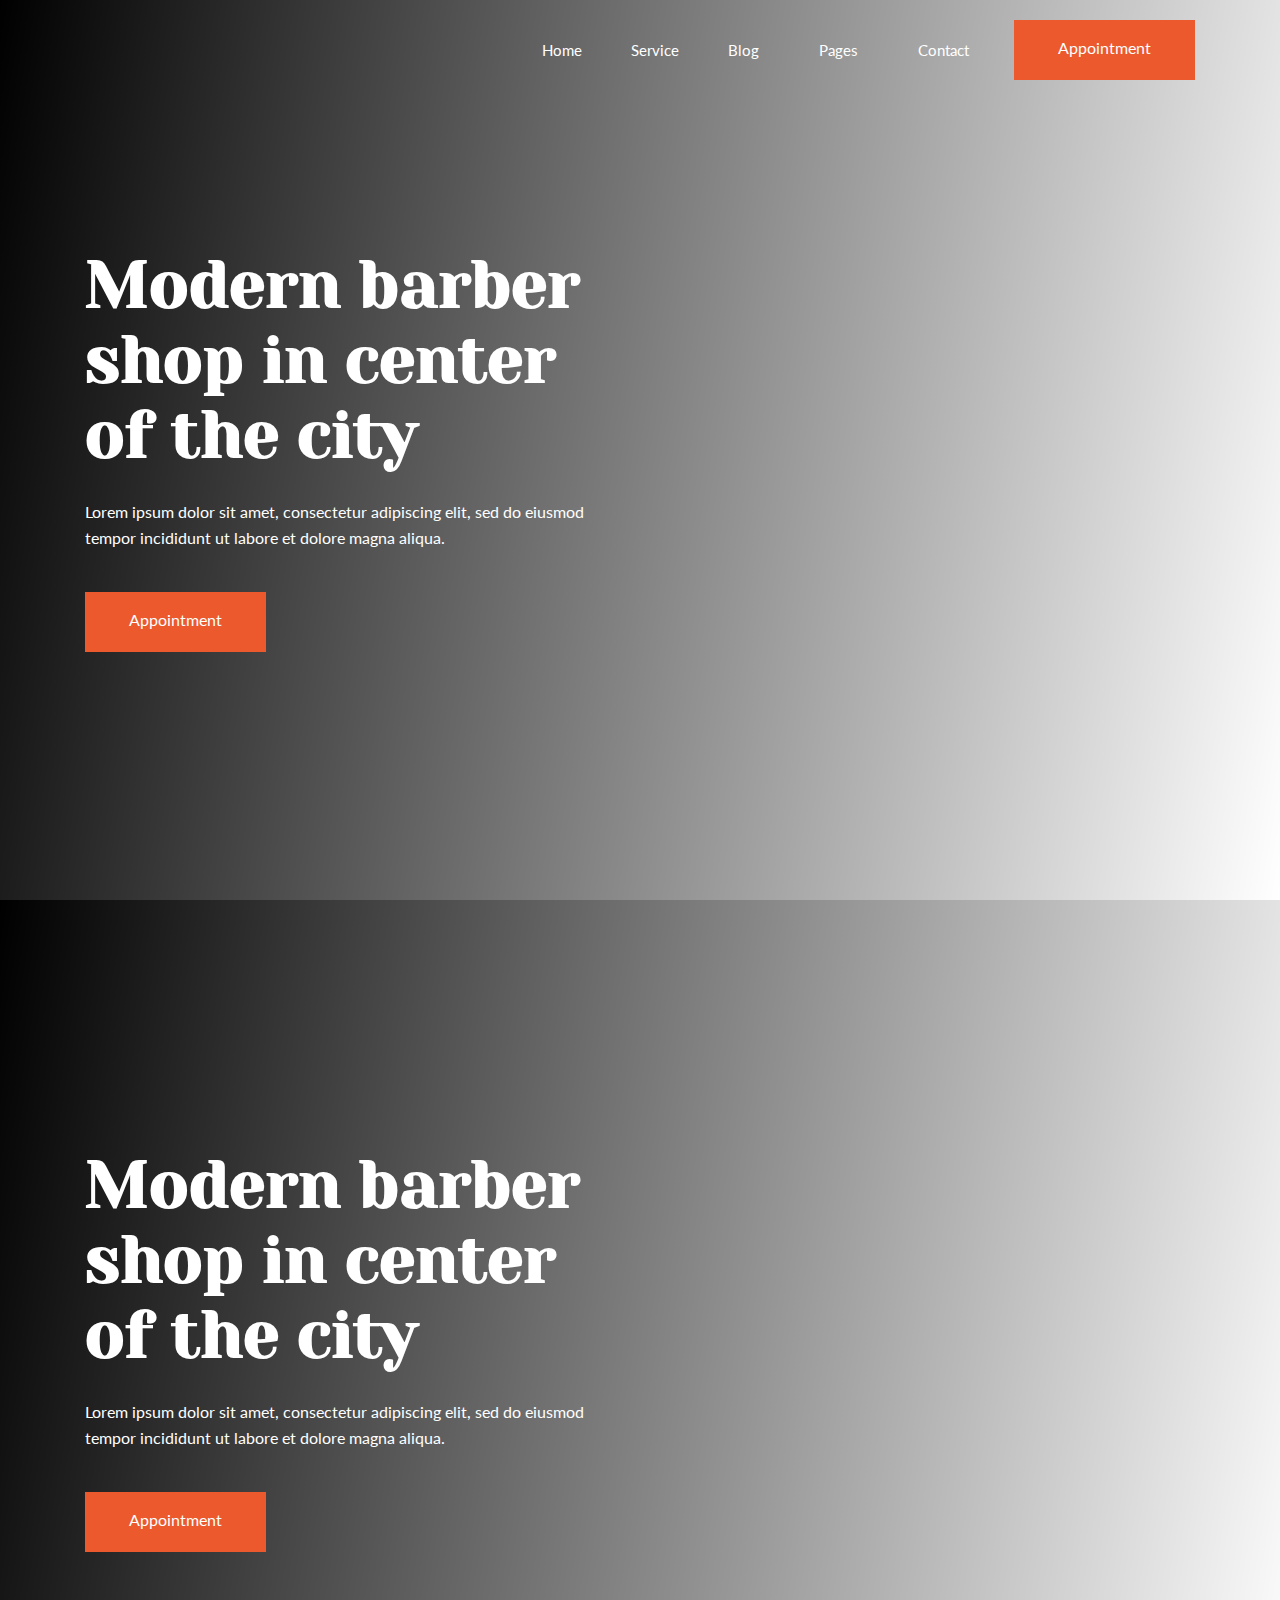
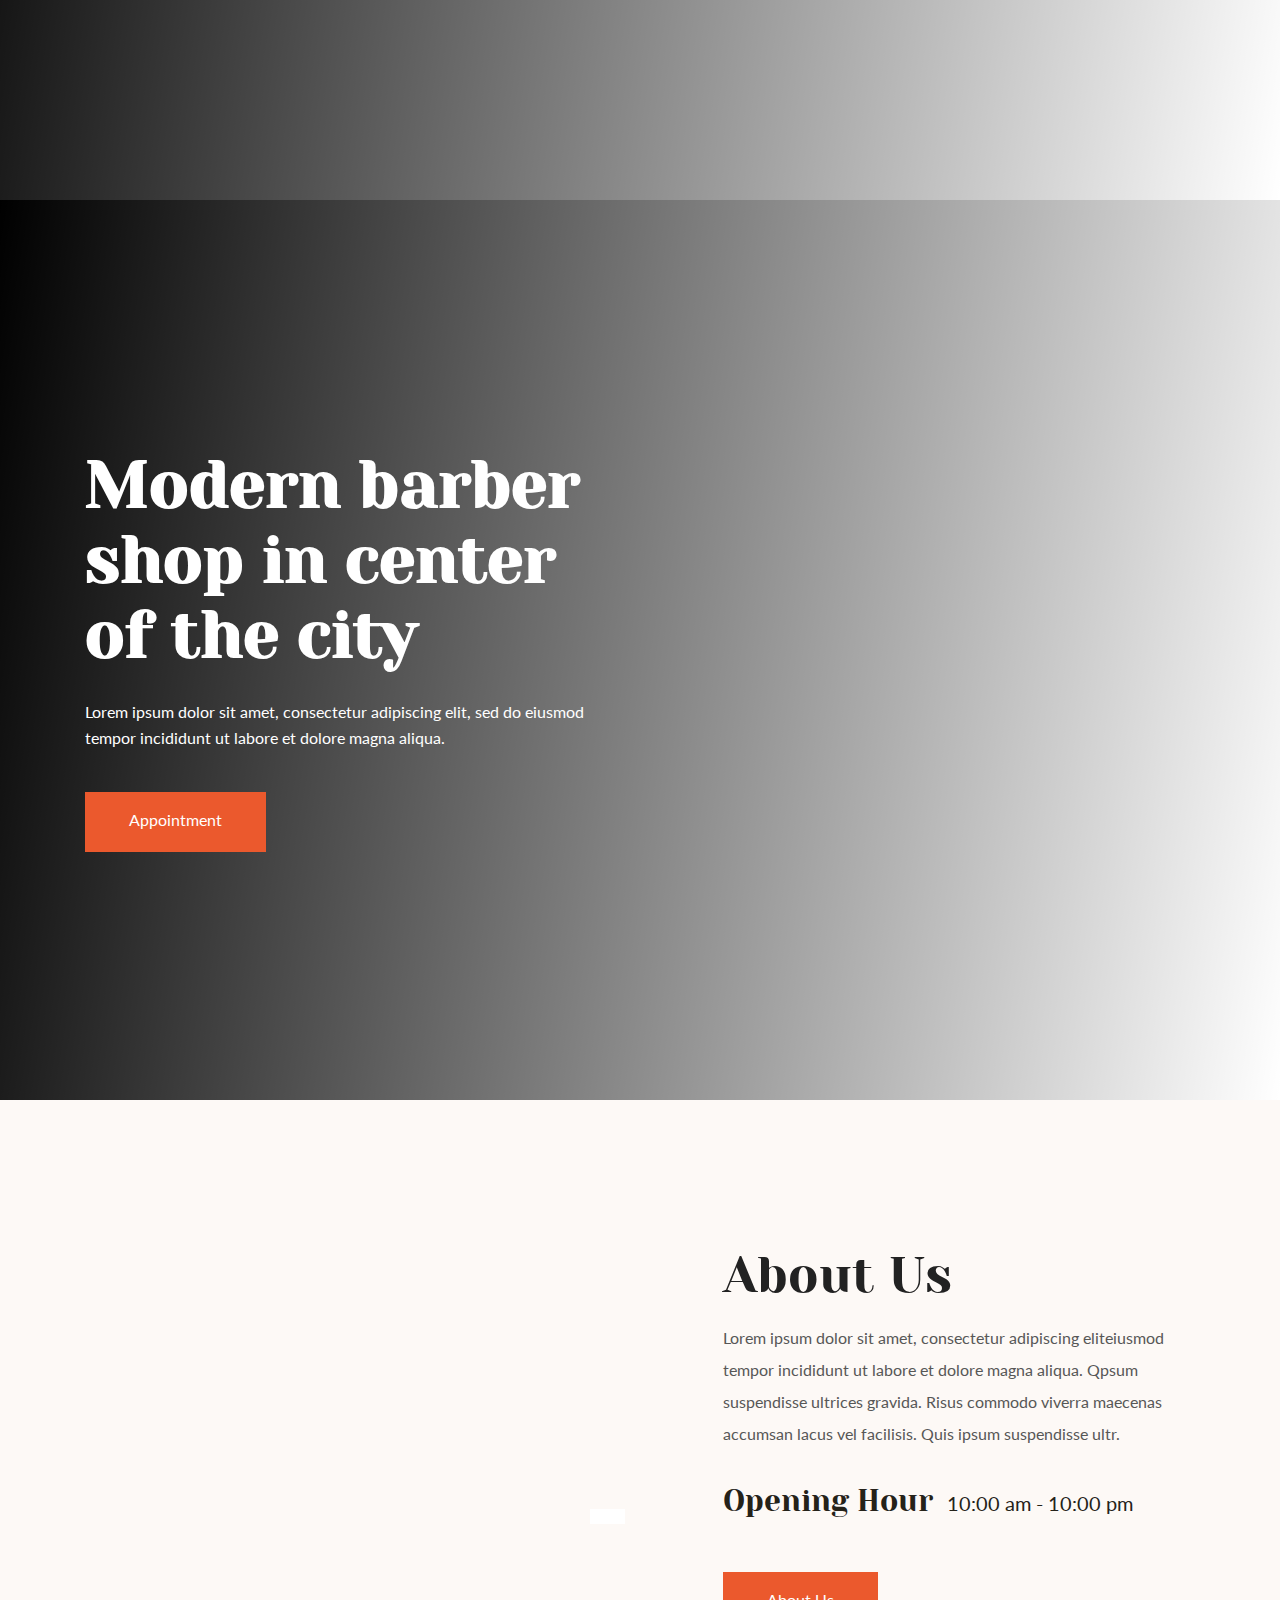
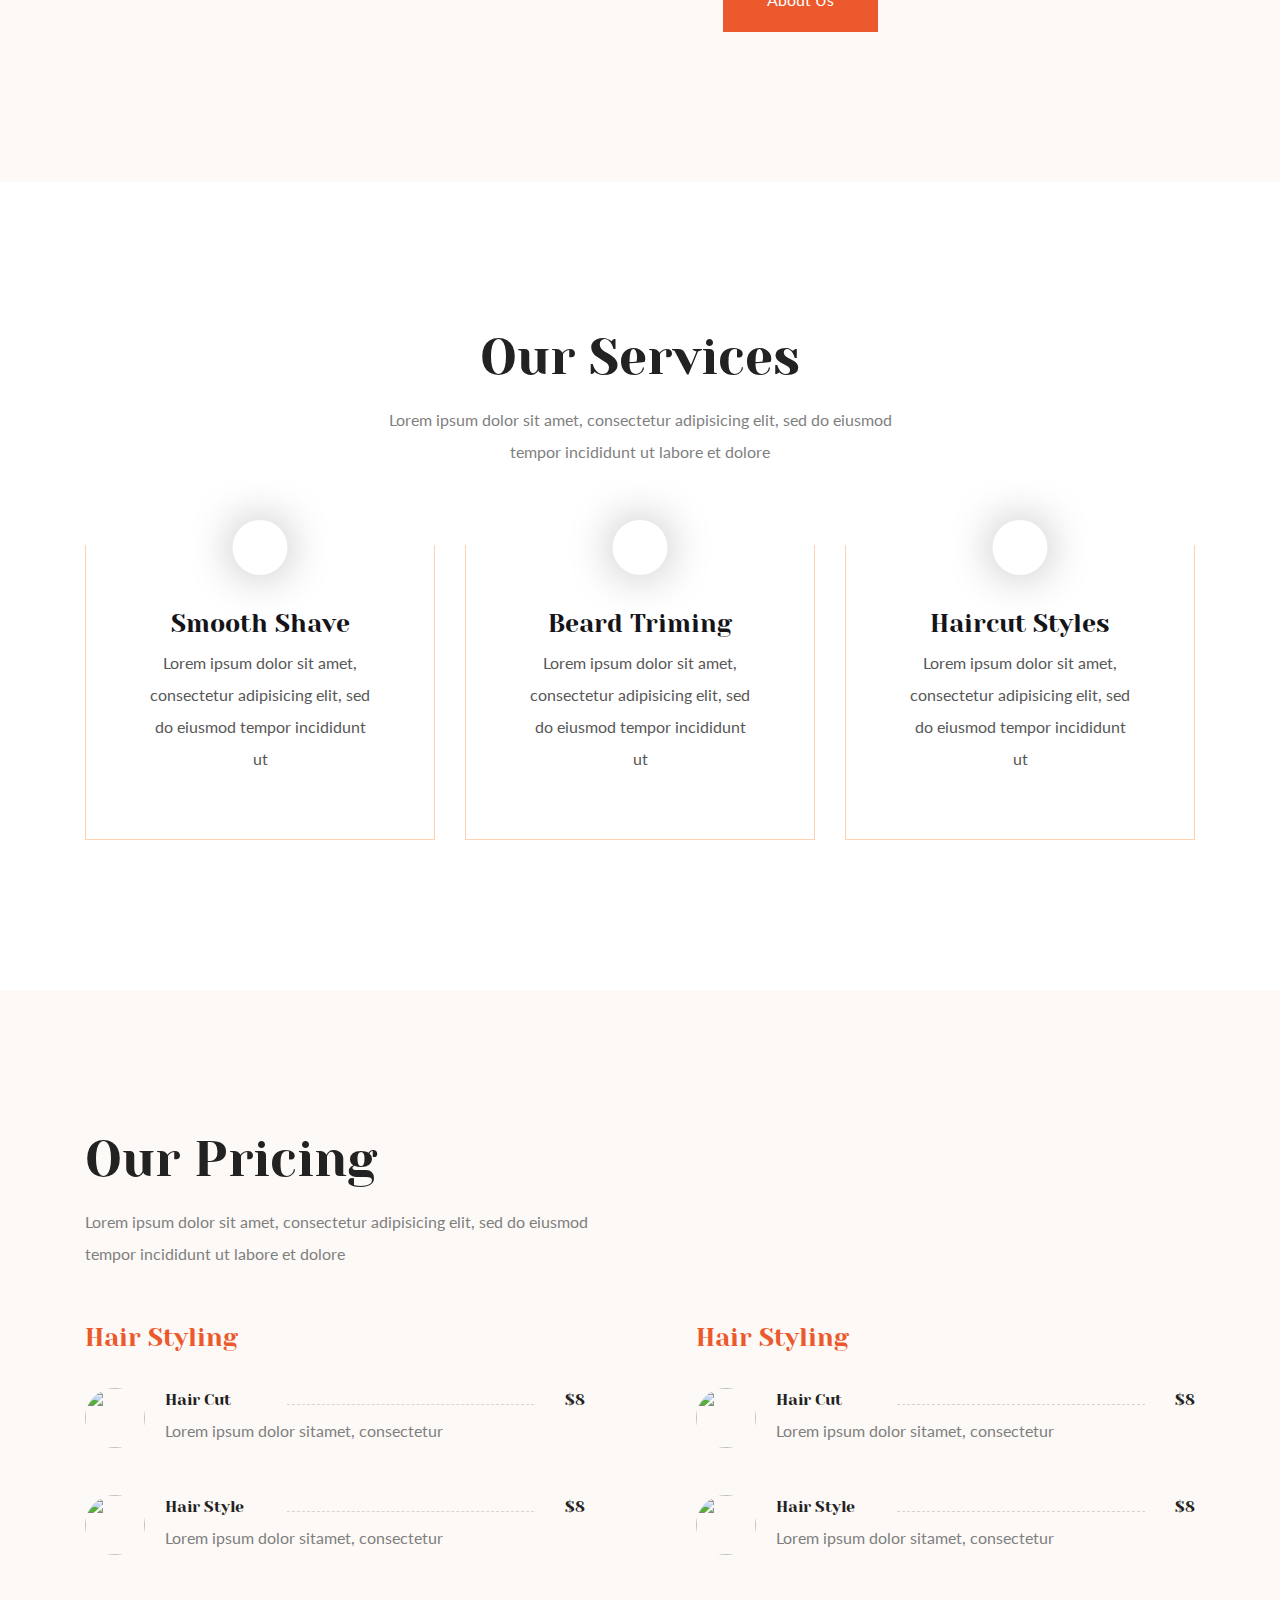
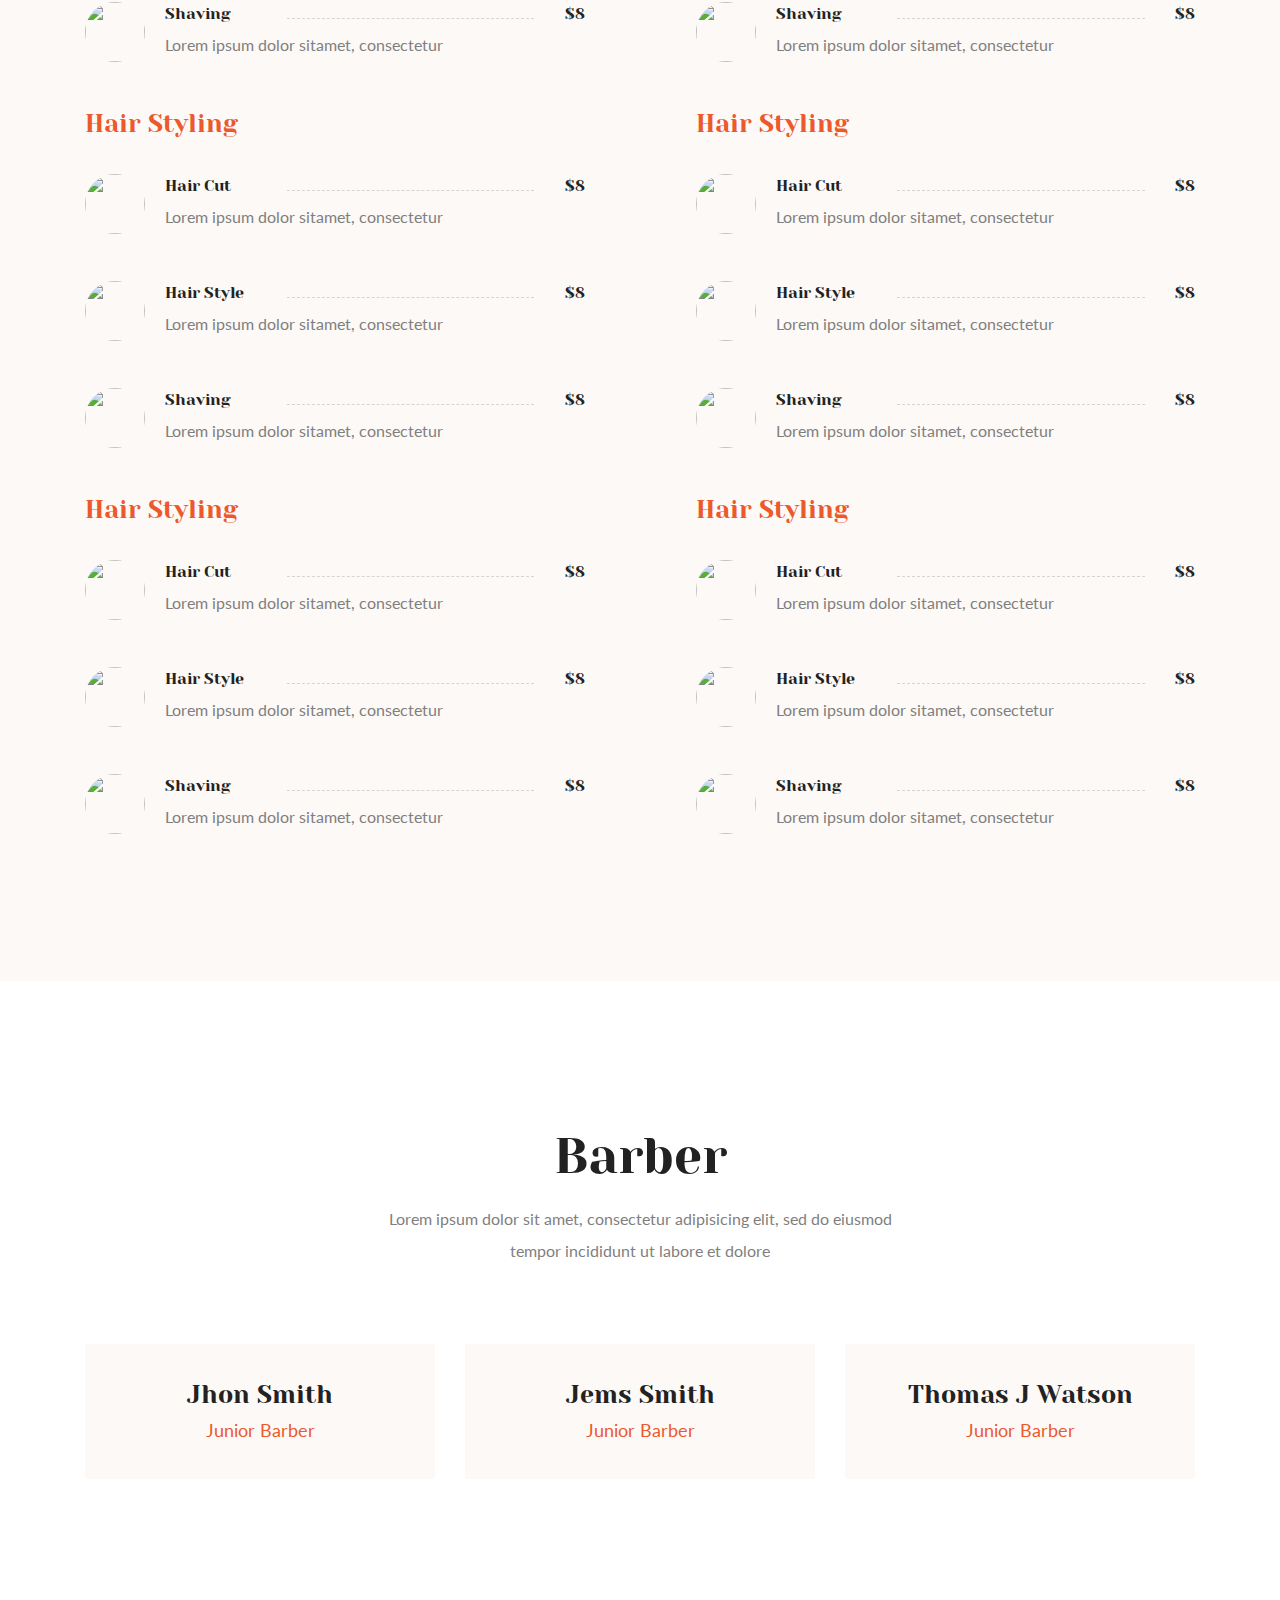
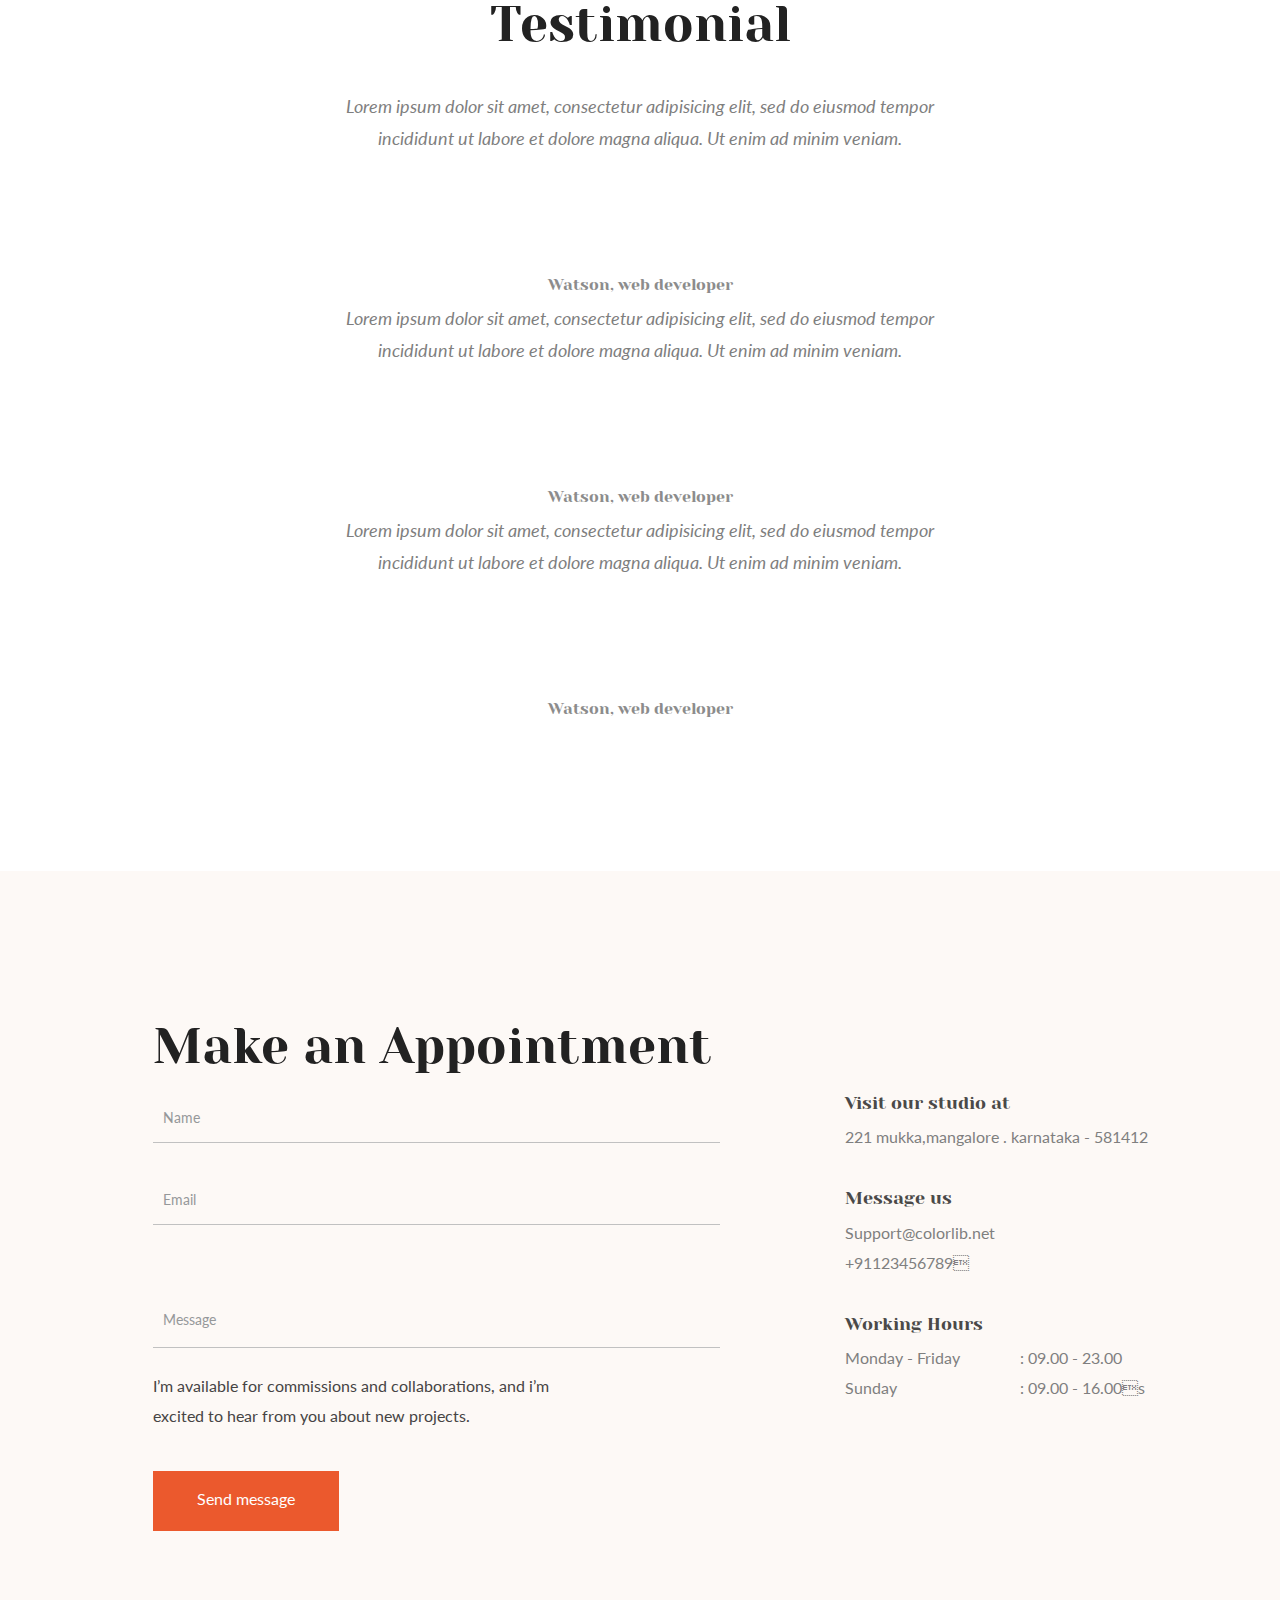
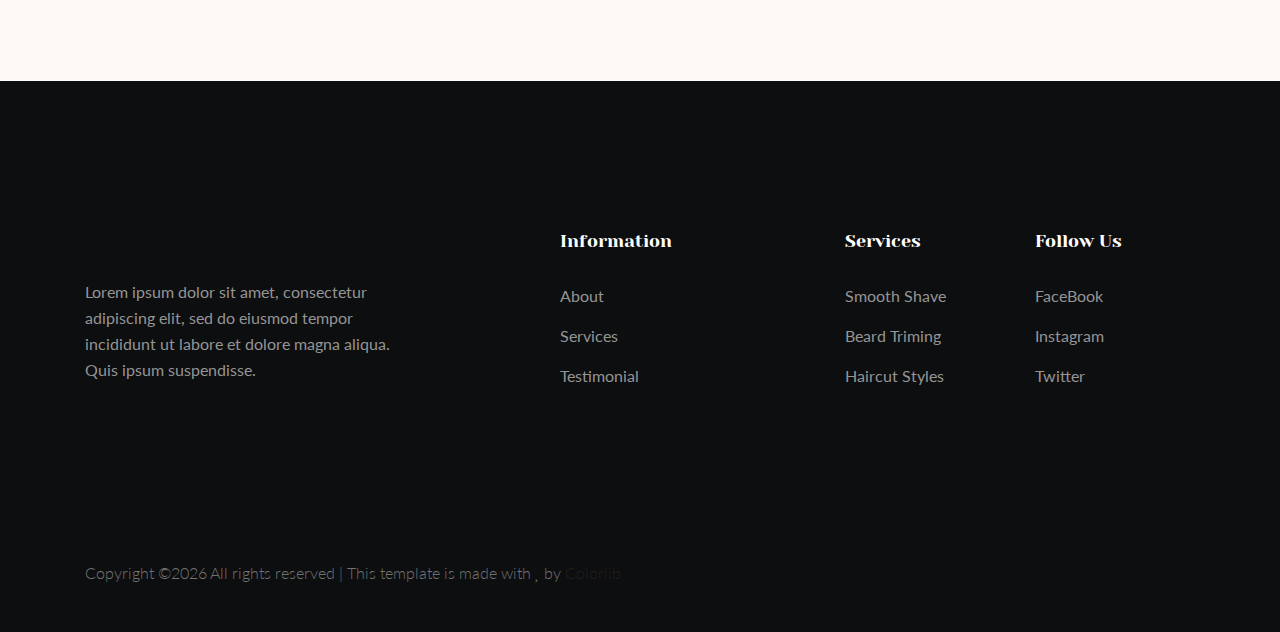
==== commit 0c963e5d: "Update index.html" ====
--- a/index.html
+++ b/index.html
@@ -13,17 +13,17 @@
     <!-- Place favicon.ico in the root directory -->
 
     <!-- CSS here -->
-    <link rel="stylesheet" href="bootstrap.min.css">
-    <link rel="stylesheet" href="owl.carousel.min.css">
-    <link rel="stylesheet" href="magnific-popup.css">
-    <link rel="stylesheet" href="font-awesome.min.css">
-    <link rel="stylesheet" href="themify-icons.css">
-    <link rel="stylesheet" href="nice-select.css">
-    <link rel="stylesheet" href="flaticon.css">
-    <link rel="stylesheet" href="gijgo.css">
-    <link rel="stylesheet" href="animate.css">
-    <link rel="stylesheet" href="slicknav.css">
-    <link rel="stylesheet" href="style.css">
+    <link rel="stylesheet" href="css/bootstrap.min.css">
+    <link rel="stylesheet" href="css/owl.carousel.min.css">
+    <link rel="stylesheet" href="css/magnific-popup.css">
+    <link rel="stylesheet" href="css/font-awesome.min.css">
+    <link rel="stylesheet" href="css/themify-icons.css">
+    <link rel="stylesheet" href="css/nice-select.css">
+    <link rel="stylesheet" href="css/flaticon.css">
+    <link rel="stylesheet" href="css/gijgo.css">
+    <link rel="stylesheet" href="css/animate.css">
+    <link rel="stylesheet" href="css/slicknav.css">
+    <link rel="stylesheet" href="css/style.css">
     <!-- <link rel="stylesheet" href="responsive.css"> -->
 </head>
 
--- a/css/themify-icons.css
+++ b/css/themify-icons.css
@@ -0,0 +1,1081 @@
+@font-face {
+	font-family: 'themify';
+	src:url('../fonts/themify.eot?-fvbane');
+	src:url('../fonts/themify.eot?#iefix-fvbane') format('embedded-opentype'),
+		url('../fonts/themify.woff?-fvbane') format('woff'),
+		url('../fonts/themify.ttf?-fvbane') format('truetype'),
+		url('../fonts/themify.svg?-fvbane#themify') format('svg');
+	font-weight: normal;
+	font-style: normal;
+}
+
+[class^="ti-"], [class*=" ti-"] {
+	font-family: 'themify';
+	/* speak: none; */
+	font-style: normal;
+	font-weight: normal;
+	font-variant: normal;
+	text-transform: none;
+	line-height: 1;
+
+	/* Better Font Rendering =========== */
+	-webkit-font-smoothing: antialiased;
+	-moz-osx-font-smoothing: grayscale;
+}
+
+.ti-wand:before {
+	content: "\e600";
+}
+.ti-volume:before {
+	content: "\e601";
+}
+.ti-user:before {
+	content: "\e602";
+}
+.ti-unlock:before {
+	content: "\e603";
+}
+.ti-unlink:before {
+	content: "\e604";
+}
+.ti-trash:before {
+	content: "\e605";
+}
+.ti-thought:before {
+	content: "\e606";
+}
+.ti-target:before {
+	content: "\e607";
+}
+.ti-tag:before {
+	content: "\e608";
+}
+.ti-tablet:before {
+	content: "\e609";
+}
+.ti-star:before {
+	content: "\e60a";
+}
+.ti-spray:before {
+	content: "\e60b";
+}
+.ti-signal:before {
+	content: "\e60c";
+}
+.ti-shopping-cart:before {
+	content: "\e60d";
+}
+.ti-shopping-cart-full:before {
+	content: "\e60e";
+}
+.ti-settings:before {
+	content: "\e60f";
+}
+.ti-search:before {
+	content: "\e610";
+}
+.ti-zoom-in:before {
+	content: "\e611";
+}
+.ti-zoom-out:before {
+	content: "\e612";
+}
+.ti-cut:before {
+	content: "\e613";
+}
+.ti-ruler:before {
+	content: "\e614";
+}
+.ti-ruler-pencil:before {
+	content: "\e615";
+}
+.ti-ruler-alt:before {
+	content: "\e616";
+}
+.ti-bookmark:before {
+	content: "\e617";
+}
+.ti-bookmark-alt:before {
+	content: "\e618";
+}
+.ti-reload:before {
+	content: "\e619";
+}
+.ti-plus:before {
+	content: "\e61a";
+}
+.ti-pin:before {
+	content: "\e61b";
+}
+.ti-pencil:before {
+	content: "\e61c";
+}
+.ti-pencil-alt:before {
+	content: "\e61d";
+}
+.ti-paint-roller:before {
+	content: "\e61e";
+}
+.ti-paint-bucket:before {
+	content: "\e61f";
+}
+.ti-na:before {
+	content: "\e620";
+}
+.ti-mobile:before {
+	content: "\e621";
+}
+.ti-minus:before {
+	content: "\e622";
+}
+.ti-medall:before {
+	content: "\e623";
+}
+.ti-medall-alt:before {
+	content: "\e624";
+}
+.ti-marker:before {
+	content: "\e625";
+}
+.ti-marker-alt:before {
+	content: "\e626";
+}
+.ti-arrow-up:before {
+	content: "\e627";
+}
+.ti-arrow-right:before {
+	content: "\e628";
+}
+.ti-arrow-left:before {
+	content: "\e629";
+}
+.ti-arrow-down:before {
+	content: "\e62a";
+}
+.ti-lock:before {
+	content: "\e62b";
+}
+.ti-location-arrow:before {
+	content: "\e62c";
+}
+.ti-link:before {
+	content: "\e62d";
+}
+.ti-layout:before {
+	content: "\e62e";
+}
+.ti-layers:before {
+	content: "\e62f";
+}
+.ti-layers-alt:before {
+	content: "\e630";
+}
+.ti-key:before {
+	content: "\e631";
+}
+.ti-import:before {
+	content: "\e632";
+}
+.ti-image:before {
+	content: "\e633";
+}
+.ti-heart:before {
+	content: "\e634";
+}
+.ti-heart-broken:before {
+	content: "\e635";
+}
+.ti-hand-stop:before {
+	content: "\e636";
+}
+.ti-hand-open:before {
+	content: "\e637";
+}
+.ti-hand-drag:before {
+	content: "\e638";
+}
+.ti-folder:before {
+	content: "\e639";
+}
+.ti-flag:before {
+	content: "\e63a";
+}
+.ti-flag-alt:before {
+	content: "\e63b";
+}
+.ti-flag-alt-2:before {
+	content: "\e63c";
+}
+.ti-eye:before {
+	content: "\e63d";
+}
+.ti-export:before {
+	content: "\e63e";
+}
+.ti-exchange-vertical:before {
+	content: "\e63f";
+}
+.ti-desktop:before {
+	content: "\e640";
+}
+.ti-cup:before {
+	content: "\e641";
+}
+.ti-crown:before {
+	content: "\e642";
+}
+.ti-comments:before {
+	content: "\e643";
+}
+.ti-comment:before {
+	content: "\e644";
+}
+.ti-comment-alt:before {
+	content: "\e645";
+}
+.ti-close:before {
+	content: "\e646";
+}
+.ti-clip:before {
+	content: "\e647";
+}
+.ti-angle-up:before {
+	content: "\e648";
+}
+.ti-angle-right:before {
+	content: "\e649";
+}
+.ti-angle-left:before {
+	content: "\e64a";
+}
+.ti-angle-down:before {
+	content: "\e64b";
+}
+.ti-check:before {
+	content: "\e64c";
+}
+.ti-check-box:before {
+	content: "\e64d";
+}
+.ti-camera:before {
+	content: "\e64e";
+}
+.ti-announcement:before {
+	content: "\e64f";
+}
+.ti-brush:before {
+	content: "\e650";
+}
+.ti-briefcase:before {
+	content: "\e651";
+}
+.ti-bolt:before {
+	content: "\e652";
+}
+.ti-bolt-alt:before {
+	content: "\e653";
+}
+.ti-blackboard:before {
+	content: "\e654";
+}
+.ti-bag:before {
+	content: "\e655";
+}
+.ti-move:before {
+	content: "\e656";
+}
+.ti-arrows-vertical:before {
+	content: "\e657";
+}
+.ti-arrows-horizontal:before {
+	content: "\e658";
+}
+.ti-fullscreen:before {
+	content: "\e659";
+}
+.ti-arrow-top-right:before {
+	content: "\e65a";
+}
+.ti-arrow-top-left:before {
+	content: "\e65b";
+}
+.ti-arrow-circle-up:before {
+	content: "\e65c";
+}
+.ti-arrow-circle-right:before {
+	content: "\e65d";
+}
+.ti-arrow-circle-left:before {
+	content: "\e65e";
+}
+.ti-arrow-circle-down:before {
+	content: "\e65f";
+}
+.ti-angle-double-up:before {
+	content: "\e660";
+}
+.ti-angle-double-right:before {
+	content: "\e661";
+}
+.ti-angle-double-left:before {
+	content: "\e662";
+}
+.ti-angle-double-down:before {
+	content: "\e663";
+}
+.ti-zip:before {
+	content: "\e664";
+}
+.ti-world:before {
+	content: "\e665";
+}
+.ti-wheelchair:before {
+	content: "\e666";
+}
+.ti-view-list:before {
+	content: "\e667";
+}
+.ti-view-list-alt:before {
+	content: "\e668";
+}
+.ti-view-grid:before {
+	content: "\e669";
+}
+.ti-uppercase:before {
+	content: "\e66a";
+}
+.ti-upload:before {
+	content: "\e66b";
+}
+.ti-underline:before {
+	content: "\e66c";
+}
+.ti-truck:before {
+	content: "\e66d";
+}
+.ti-timer:before {
+	content: "\e66e";
+}
+.ti-ticket:before {
+	content: "\e66f";
+}
+.ti-thumb-up:before {
+	content: "\e670";
+}
+.ti-thumb-down:before {
+	content: "\e671";
+}
+.ti-text:before {
+	content: "\e672";
+}
+.ti-stats-up:before {
+	content: "\e673";
+}
+.ti-stats-down:before {
+	content: "\e674";
+}
+.ti-split-v:before {
+	content: "\e675";
+}
+.ti-split-h:before {
+	content: "\e676";
+}
+.ti-smallcap:before {
+	content: "\e677";
+}
+.ti-shine:before {
+	content: "\e678";
+}
+.ti-shift-right:before {
+	content: "\e679";
+}
+.ti-shift-left:before {
+	content: "\e67a";
+}
+.ti-shield:before {
+	content: "\e67b";
+}
+.ti-notepad:before {
+	content: "\e67c";
+}
+.ti-server:before {
+	content: "\e67d";
+}
+.ti-quote-right:before {
+	content: "\e67e";
+}
+.ti-quote-left:before {
+	content: "\e67f";
+}
+.ti-pulse:before {
+	content: "\e680";
+}
+.ti-printer:before {
+	content: "\e681";
+}
+.ti-power-off:before {
+	content: "\e682";
+}
+.ti-plug:before {
+	content: "\e683";
+}
+.ti-pie-chart:before {
+	content: "\e684";
+}
+.ti-paragraph:before {
+	content: "\e685";
+}
+.ti-panel:before {
+	content: "\e686";
+}
+.ti-package:before {
+	content: "\e687";
+}
+.ti-music:before {
+	content: "\e688";
+}
+.ti-music-alt:before {
+	content: "\e689";
+}
+.ti-mouse:before {
+	content: "\e68a";
+}
+.ti-mouse-alt:before {
+	content: "\e68b";
+}
+.ti-money:before {
+	content: "\e68c";
+}
+.ti-microphone:before {
+	content: "\e68d";
+}
+.ti-menu:before {
+	content: "\e68e";
+}
+.ti-menu-alt:before {
+	content: "\e68f";
+}
+.ti-map:before {
+	content: "\e690";
+}
+.ti-map-alt:before {
+	content: "\e691";
+}
+.ti-loop:before {
+	content: "\e692";
+}
+.ti-location-pin:before {
+	content: "\e693";
+}
+.ti-list:before {
+	content: "\e694";
+}
+.ti-light-bulb:before {
+	content: "\e695";
+}
+.ti-Italic:before {
+	content: "\e696";
+}
+.ti-info:before {
+	content: "\e697";
+}
+.ti-infinite:before {
+	content: "\e698";
+}
+.ti-id-badge:before {
+	content: "\e699";
+}
+.ti-hummer:before {
+	content: "\e69a";
+}
+.ti-home:before {
+	content: "\e69b";
+}
+.ti-help:before {
+	content: "\e69c";
+}
+.ti-headphone:before {
+	content: "\e69d";
+}
+.ti-harddrives:before {
+	content: "\e69e";
+}
+.ti-harddrive:before {
+	content: "\e69f";
+}
+.ti-gift:before {
+	content: "\e6a0";
+}
+.ti-game:before {
+	content: "\e6a1";
+}
+.ti-filter:before {
+	content: "\e6a2";
+}
+.ti-files:before {
+	content: "\e6a3";
+}
+.ti-file:before {
+	content: "\e6a4";
+}
+.ti-eraser:before {
+	content: "\e6a5";
+}
+.ti-envelope:before {
+	content: "\e6a6";
+}
+.ti-download:before {
+	content: "\e6a7";
+}
+.ti-direction:before {
+	content: "\e6a8";
+}
+.ti-direction-alt:before {
+	content: "\e6a9";
+}
+.ti-dashboard:before {
+	content: "\e6aa";
+}
+.ti-control-stop:before {
+	content: "\e6ab";
+}
+.ti-control-shuffle:before {
+	content: "\e6ac";
+}
+.ti-control-play:before {
+	content: "\e6ad";
+}
+.ti-control-pause:before {
+	content: "\e6ae";
+}
+.ti-control-forward:before {
+	content: "\e6af";
+}
+.ti-control-backward:before {
+	content: "\e6b0";
+}
+.ti-cloud:before {
+	content: "\e6b1";
+}
+.ti-cloud-up:before {
+	content: "\e6b2";
+}
+.ti-cloud-down:before {
+	content: "\e6b3";
+}
+.ti-clipboard:before {
+	content: "\e6b4";
+}
+.ti-car:before {
+	content: "\e6b5";
+}
+.ti-calendar:before {
+	content: "\e6b6";
+}
+.ti-book:before {
+	content: "\e6b7";
+}
+.ti-bell:before {
+	content: "\e6b8";
+}
+.ti-basketball:before {
+	content: "\e6b9";
+}
+.ti-bar-chart:before {
+	content: "\e6ba";
+}
+.ti-bar-chart-alt:before {
+	content: "\e6bb";
+}
+.ti-back-right:before {
+	content: "\e6bc";
+}
+.ti-back-left:before {
+	content: "\e6bd";
+}
+.ti-arrows-corner:before {
+	content: "\e6be";
+}
+.ti-archive:before {
+	content: "\e6bf";
+}
+.ti-anchor:before {
+	content: "\e6c0";
+}
+.ti-align-right:before {
+	content: "\e6c1";
+}
+.ti-align-left:before {
+	content: "\e6c2";
+}
+.ti-align-justify:before {
+	content: "\e6c3";
+}
+.ti-align-center:before {
+	content: "\e6c4";
+}
+.ti-alert:before {
+	content: "\e6c5";
+}
+.ti-alarm-clock:before {
+	content: "\e6c6";
+}
+.ti-agenda:before {
+	content: "\e6c7";
+}
+.ti-write:before {
+	content: "\e6c8";
+}
+.ti-window:before {
+	content: "\e6c9";
+}
+.ti-widgetized:before {
+	content: "\e6ca";
+}
+.ti-widget:before {
+	content: "\e6cb";
+}
+.ti-widget-alt:before {
+	content: "\e6cc";
+}
+.ti-wallet:before {
+	content: "\e6cd";
+}
+.ti-video-clapper:before {
+	content: "\e6ce";
+}
+.ti-video-camera:before {
+	content: "\e6cf";
+}
+.ti-vector:before {
+	content: "\e6d0";
+}
+.ti-themify-logo:before {
+	content: "\e6d1";
+}
+.ti-themify-favicon:before {
+	content: "\e6d2";
+}
+.ti-themify-favicon-alt:before {
+	content: "\e6d3";
+}
+.ti-support:before {
+	content: "\e6d4";
+}
+.ti-stamp:before {
+	content: "\e6d5";
+}
+.ti-split-v-alt:before {
+	content: "\e6d6";
+}
+.ti-slice:before {
+	content: "\e6d7";
+}
+.ti-shortcode:before {
+	content: "\e6d8";
+}
+.ti-shift-right-alt:before {
+	content: "\e6d9";
+}
+.ti-shift-left-alt:before {
+	content: "\e6da";
+}
+.ti-ruler-alt-2:before {
+	content: "\e6db";
+}
+.ti-receipt:before {
+	content: "\e6dc";
+}
+.ti-pin2:before {
+	content: "\e6dd";
+}
+.ti-pin-alt:before {
+	content: "\e6de";
+}
+.ti-pencil-alt2:before {
+	content: "\e6df";
+}
+.ti-palette:before {
+	content: "\e6e0";
+}
+.ti-more:before {
+	content: "\e6e1";
+}
+.ti-more-alt:before {
+	content: "\e6e2";
+}
+.ti-microphone-alt:before {
+	content: "\e6e3";
+}
+.ti-magnet:before {
+	content: "\e6e4";
+}
+.ti-line-double:before {
+	content: "\e6e5";
+}
+.ti-line-dotted:before {
+	content: "\e6e6";
+}
+.ti-line-dashed:before {
+	content: "\e6e7";
+}
+.ti-layout-width-full:before {
+	content: "\e6e8";
+}
+.ti-layout-width-default:before {
+	content: "\e6e9";
+}
+.ti-layout-width-default-alt:before {
+	content: "\e6ea";
+}
+.ti-layout-tab:before {
+	content: "\e6eb";
+}
+.ti-layout-tab-window:before {
+	content: "\e6ec";
+}
+.ti-layout-tab-v:before {
+	content: "\e6ed";
+}
+.ti-layout-tab-min:before {
+	content: "\e6ee";
+}
+.ti-layout-slider:before {
+	content: "\e6ef";
+}
+.ti-layout-slider-alt:before {
+	content: "\e6f0";
+}
+.ti-layout-sidebar-right:before {
+	content: "\e6f1";
+}
+.ti-layout-sidebar-none:before {
+	content: "\e6f2";
+}
+.ti-layout-sidebar-left:before {
+	content: "\e6f3";
+}
+.ti-layout-placeholder:before {
+	content: "\e6f4";
+}
+.ti-layout-menu:before {
+	content: "\e6f5";
+}
+.ti-layout-menu-v:before {
+	content: "\e6f6";
+}
+.ti-layout-menu-separated:before {
+	content: "\e6f7";
+}
+.ti-layout-menu-full:before {
+	content: "\e6f8";
+}
+.ti-layout-media-right-alt:before {
+	content: "\e6f9";
+}
+.ti-layout-media-right:before {
+	content: "\e6fa";
+}
+.ti-layout-media-overlay:before {
+	content: "\e6fb";
+}
+.ti-layout-media-overlay-alt:before {
+	content: "\e6fc";
+}
+.ti-layout-media-overlay-alt-2:before {
+	content: "\e6fd";
+}
+.ti-layout-media-left-alt:before {
+	content: "\e6fe";
+}
+.ti-layout-media-left:before {
+	content: "\e6ff";
+}
+.ti-layout-media-center-alt:before {
+	content: "\e700";
+}
+.ti-layout-media-center:before {
+	content: "\e701";
+}
+.ti-layout-list-thumb:before {
+	content: "\e702";
+}
+.ti-layout-list-thumb-alt:before {
+	content: "\e703";
+}
+.ti-layout-list-post:before {
+	content: "\e704";
+}
+.ti-layout-list-large-image:before {
+	content: "\e705";
+}
+.ti-layout-line-solid:before {
+	content: "\e706";
+}
+.ti-layout-grid4:before {
+	content: "\e707";
+}
+.ti-layout-grid3:before {
+	content: "\e708";
+}
+.ti-layout-grid2:before {
+	content: "\e709";
+}
+.ti-layout-grid2-thumb:before {
+	content: "\e70a";
+}
+.ti-layout-cta-right:before {
+	content: "\e70b";
+}
+.ti-layout-cta-left:before {
+	content: "\e70c";
+}
+.ti-layout-cta-center:before {
+	content: "\e70d";
+}
+.ti-layout-cta-btn-right:before {
+	content: "\e70e";
+}
+.ti-layout-cta-btn-left:before {
+	content: "\e70f";
+}
+.ti-layout-column4:before {
+	content: "\e710";
+}
+.ti-layout-column3:before {
+	content: "\e711";
+}
+.ti-layout-column2:before {
+	content: "\e712";
+}
+.ti-layout-accordion-separated:before {
+	content: "\e713";
+}
+.ti-layout-accordion-merged:before {
+	content: "\e714";
+}
+.ti-layout-accordion-list:before {
+	content: "\e715";
+}
+.ti-ink-pen:before {
+	content: "\e716";
+}
+.ti-info-alt:before {
+	content: "\e717";
+}
+.ti-help-alt:before {
+	content: "\e718";
+}
+.ti-headphone-alt:before {
+	content: "\e719";
+}
+.ti-hand-point-up:before {
+	content: "\e71a";
+}
+.ti-hand-point-right:before {
+	content: "\e71b";
+}
+.ti-hand-point-left:before {
+	content: "\e71c";
+}
+.ti-hand-point-down:before {
+	content: "\e71d";
+}
+.ti-gallery:before {
+	content: "\e71e";
+}
+.ti-face-smile:before {
+	content: "\e71f";
+}
+.ti-face-sad:before {
+	content: "\e720";
+}
+.ti-credit-card:before {
+	content: "\e721";
+}
+.ti-control-skip-forward:before {
+	content: "\e722";
+}
+.ti-control-skip-backward:before {
+	content: "\e723";
+}
+.ti-control-record:before {
+	content: "\e724";
+}
+.ti-control-eject:before {
+	content: "\e725";
+}
+.ti-comments-smiley:before {
+	content: "\e726";
+}
+.ti-brush-alt:before {
+	content: "\e727";
+}
+.ti-youtube:before {
+	content: "\e728";
+}
+.ti-vimeo:before {
+	content: "\e729";
+}
+.ti-twitter:before {
+	content: "\e72a";
+}
+.ti-time:before {
+	content: "\e72b";
+}
+.ti-tumblr:before {
+	content: "\e72c";
+}
+.ti-skype:before {
+	content: "\e72d";
+}
+.ti-share:before {
+	content: "\e72e";
+}
+.ti-share-alt:before {
+	content: "\e72f";
+}
+.ti-rocket:before {
+	content: "\e730";
+}
+.ti-pinterest:before {
+	content: "\e731";
+}
+.ti-new-window:before {
+	content: "\e732";
+}
+.ti-microsoft:before {
+	content: "\e733";
+}
+.ti-list-ol:before {
+	content: "\e734";
+}
+.ti-linkedin:before {
+	content: "\e735";
+}
+.ti-layout-sidebar-2:before {
+	content: "\e736";
+}
+.ti-layout-grid4-alt:before {
+	content: "\e737";
+}
+.ti-layout-grid3-alt:before {
+	content: "\e738";
+}
+.ti-layout-grid2-alt:before {
+	content: "\e739";
+}
+.ti-layout-column4-alt:before {
+	content: "\e73a";
+}
+.ti-layout-column3-alt:before {
+	content: "\e73b";
+}
+.ti-layout-column2-alt:before {
+	content: "\e73c";
+}
+.ti-instagram:before {
+	content: "\e73d";
+}
+.ti-google:before {
+	content: "\e73e";
+}
+.ti-github:before {
+	content: "\e73f";
+}
+.ti-flickr:before {
+	content: "\e740";
+}
+.ti-facebook:before {
+	content: "\e741";
+}
+.ti-dropbox:before {
+	content: "\e742";
+}
+.ti-dribbble:before {
+	content: "\e743";
+}
+.ti-apple:before {
+	content: "\e744";
+}
+.ti-android:before {
+	content: "\e745";
+}
+.ti-save:before {
+	content: "\e746";
+}
+.ti-save-alt:before {
+	content: "\e747";
+}
+.ti-yahoo:before {
+	content: "\e748";
+}
+.ti-wordpress:before {
+	content: "\e749";
+}
+.ti-vimeo-alt:before {
+	content: "\e74a";
+}
+.ti-twitter-alt:before {
+	content: "\e74b";
+}
+.ti-tumblr-alt:before {
+	content: "\e74c";
+}
+.ti-trello:before {
+	content: "\e74d";
+}
+.ti-stack-overflow:before {
+	content: "\e74e";
+}
+.ti-soundcloud:before {
+	content: "\e74f";
+}
+.ti-sharethis:before {
+	content: "\e750";
+}
+.ti-sharethis-alt:before {
+	content: "\e751";
+}
+.ti-reddit:before {
+	content: "\e752";
+}
+.ti-pinterest-alt:before {
+	content: "\e753";
+}
+.ti-microsoft-alt:before {
+	content: "\e754";
+}
+.ti-linux:before {
+	content: "\e755";
+}
+.ti-jsfiddle:before {
+	content: "\e756";
+}
+.ti-joomla:before {
+	content: "\e757";
+}
+.ti-html5:before {
+	content: "\e758";
+}
+.ti-flickr-alt:before {
+	content: "\e759";
+}
+.ti-email:before {
+	content: "\e75a";
+}
+.ti-drupal:before {
+	content: "\e75b";
+}
+.ti-dropbox-alt:before {
+	content: "\e75c";
+}
+.ti-css3:before {
+	content: "\e75d";
+}
+.ti-rss:before {
+	content: "\e75e";
+}
+.ti-rss-alt:before {
+	content: "\e75f";
+}
--- a/css/nice-select.css
+++ b/css/nice-select.css
@@ -0,0 +1,140 @@
+.nice-select {
+  -webkit-tap-highlight-color: transparent;
+  background-color: #fff;
+  border-radius: 5px;
+  border: solid 1px #e8e8e8;
+  box-sizing: border-box;
+  clear: both;
+  cursor: pointer;
+  display: block;
+  float: left;
+  font-family: inherit;
+  font-size: 14px;
+  font-weight: normal;
+  height: 42px;
+  line-height: 40px;
+  outline: none;
+  padding-left: 18px;
+  padding-right: 30px;
+  position: relative;
+  text-align: left !important;
+  -webkit-transition: all 0.2s ease-in-out;
+  transition: all 0.2s ease-in-out;
+  -webkit-user-select: none;
+     -moz-user-select: none;
+      -ms-user-select: none;
+          user-select: none;
+  white-space: nowrap;
+  width: auto; }
+  .nice-select:hover {
+    border-color: #dbdbdb; }
+  .nice-select:active, .nice-select.open, .nice-select:focus {
+    border-color: #999; }
+
+
+  .nice-select.disabled {
+    border-color: #ededed;
+    color: #999;
+    pointer-events: none; }
+    .nice-select.disabled:after {
+      border-color: #cccccc; }
+  .nice-select.wide {
+    width: 100%; }
+    .nice-select.wide .list {
+      left: 0 !important;
+      right: 0 !important; }
+  .nice-select.right {
+    float: right; }
+    .nice-select.right .list {
+      left: auto;
+      right: 0; }
+  .nice-select.small {
+    font-size: 12px;
+    height: 36px;
+    line-height: 34px; }
+    .nice-select.small:after {
+      height: 4px;
+      width: 4px; }
+    .nice-select.small .option {
+      line-height: 34px;
+      min-height: 34px; }
+  .nice-select .list {
+    background-color: #fff;
+    border-radius: 5px;
+    box-shadow: 0 0 0 1px rgba(68, 68, 68, 0.11);
+    box-sizing: border-box;
+    margin-top: 4px;
+    opacity: 0;
+    overflow: hidden;
+    padding: 0;
+    pointer-events: none;
+    position: absolute;
+    top: 100%;
+    left: 0;
+    -webkit-transform-origin: 50% 0;
+        -ms-transform-origin: 50% 0;
+            transform-origin: 50% 0;
+    -webkit-transform: scale(0.75) translateY(-21px);
+        -ms-transform: scale(0.75) translateY(-21px);
+            transform: scale(0.75) translateY(-21px);
+    -webkit-transition: all 0.2s cubic-bezier(0.5, 0, 0, 1.25), opacity 0.15s ease-out;
+    transition: all 0.2s cubic-bezier(0.5, 0, 0, 1.25), opacity 0.15s ease-out;
+    z-index: 9; }
+    .nice-select .list:hover .option:not(:hover) {
+      background-color: transparent !important; }
+  .nice-select .option {
+    cursor: pointer;
+    font-weight: 400;
+    line-height: 40px;
+    list-style: none;
+    min-height: 40px;
+    outline: none;
+    padding-left: 18px;
+    padding-right: 29px;
+    text-align: left;
+    -webkit-transition: all 0.2s;
+    transition: all 0.2s; }
+    .nice-select .option:hover, .nice-select .option.focus, .nice-select .option.selected.focus {
+      background-color: #f6f6f6; }
+    .nice-select .option.selected {
+      font-weight: bold; }
+    .nice-select .option.disabled {
+      background-color: transparent;
+      color: #999;
+      cursor: default; }
+
+.no-csspointerevents .nice-select .list {
+  display: none; }
+
+.no-csspointerevents .nice-select.open .list {
+  display: block; }
+
+
+
+
+
+  /* ,,,,,,,,,,,,,,,, */
+
+
+  .nice-select:after {
+    content: "\e64b";
+    display: block;
+    height: 5px;
+    margin-top: -5px;
+    pointer-events: none;
+    position: absolute;
+    right: 30px;
+    top: 8px;
+    transition: all 0.15s ease-in-out;
+    width: 5px;
+    font-family: 'themify';
+    color: #ddd; }
+
+    .nice-select.open:after {
+ }
+    .nice-select.open .list {
+      opacity: 1;
+      pointer-events: auto;
+      -webkit-transform: scale(1) translateY(0);
+          -ms-transform: scale(1) translateY(0);
+              transform: scale(1) translateY(0); }--- a/css/flaticon.css
+++ b/css/flaticon.css
@@ -0,0 +1,33 @@
+	/*
+  	Flaticon icon font: Flaticon
+  	Creation date: 11/01/2020 06:59
+  	*/
+
+@font-face {
+  font-family: "Flaticon";
+  src: url("../fonts/Flaticon.eot");
+  src: url("../fonts/Flaticon.eot?#iefix") format("embedded-opentype"),
+       url("./Flaticon.woff2") format("woff2"),
+       url("../fonts/Flaticon.woff") format("woff"),
+       url("../fonts/Flaticon.ttf") format("truetype"),
+       url("../fonts/Flaticon.svg#Flaticon") format("svg");
+  font-weight: normal;
+  font-style: normal;
+}
+
+@media screen and (-webkit-min-device-pixel-ratio:0) {
+  @font-face {
+    font-family: "Flaticon";
+    src: url("../fonts/Flaticon.svg#Flaticon") format("svg");
+  }
+}
+
+[class^="flaticon-"]:before, [class*=" flaticon-"]:before,
+[class^="flaticon-"]:after, [class*=" flaticon-"]:after {   
+  font-family: Flaticon;
+font-style: normal;
+}
+
+.flaticon-null:before { content: "\f100"; }
+.flaticon-shave:before { content: "\f101"; }
+.flaticon-barber:before { content: "\f102"; }--- a/css/gijgo.css
+++ b/css/gijgo.css
@@ -0,0 +1,2704 @@
+.gj-button {
+    background-color: #f5f5f5;
+    border: 1px solid #ddd;
+    color: #000;
+    border-radius: 3px;
+    padding: 6px 10px;
+    cursor: pointer;
+}
+
+.gj-unselectable {
+    -webkit-touch-callout: none;
+    -webkit-user-select: none;
+    -khtml-user-select: none;
+    -moz-user-select: none;
+    -ms-user-select: none;
+    user-select: none;
+}
+
+.gj-row {
+    display: -webkit-box;
+    display: -ms-flexbox;
+    display: flex;
+    -ms-flex-wrap: wrap;
+    flex-wrap: wrap;
+}
+
+.gj-margin-left-5 {
+    margin-left: 5px;
+}
+
+.gj-margin-left-10 {
+    margin-left: 10px;
+}
+
+.gj-width-full {
+    width: 100%;
+}
+
+.gj-cursor-pointer {
+    cursor: pointer;
+}
+
+.gj-text-align-center {
+    text-align: center;
+}
+
+.gj-font-size-16 {
+    font-size: 16px;
+}
+
+.gj-hidden {
+    display: none;
+}
+
+/** Material Design */
+.gj-button-md {
+    background: 0 0;
+    border: none;
+    border-radius: 2px;
+    color: rgba(0, 0, 0, 0.87);
+    position: relative;
+    height: 36px;
+    margin: 0;
+    min-width: 64px;
+    padding: 0 16px;
+    display: inline-block;
+    font-family: "Roboto","Helvetica","Arial",sans-serif;
+    font-size: 1rem;
+    font-weight: 500;
+    text-transform: uppercase;
+    letter-spacing: 0;
+    overflow: hidden;
+    will-change: box-shadow;
+    transition: box-shadow .2s cubic-bezier(.4,0,1,1),background-color .2s cubic-bezier(.4,0,.2,1),color .2s cubic-bezier(.4,0,.2,1);
+    outline: none;
+    cursor: pointer;
+    text-decoration: none;
+    text-align: center;
+    line-height: 36px;
+    vertical-align: middle;
+    overflow: hidden;
+    -webkit-user-select: none;
+    -moz-user-select: none;
+    -ms-user-select: none;
+    user-select: none;
+}
+
+.gj-button-md:hover {
+    background-color: rgba(158,158,158,.2);
+}
+
+.gj-button-md:disabled {
+    color: rgba(0,0,0,.26);
+    background: 0 0;
+}
+
+.gj-button-md .material-icons,
+.gj-button-md .gj-icon {
+    vertical-align: middle;
+    /*font-size: 1.3rem;
+    margin-right: 4px;*/
+}
+
+.gj-button-md.gj-button-md-icon {
+    width: 24px;
+    height: 31px;
+    min-width: 24px;
+    padding: 0px;
+    display: table;
+}
+
+.gj-button-md.gj-button-md-icon .material-icons,
+.gj-button-md.gj-button-md-icon .gj-icon {
+    display: table-cell;
+    margin-right: 0px;
+    width: 24px;
+    height: 24px;
+}
+
+.gj-button-md.active {
+    background-color: rgba(158,158,158,.4);
+}
+
+.gj-button-md-group {
+    position: relative;
+    display: inline-block;
+    vertical-align: middle;
+}
+
+.gj-textbox-md {
+    border: none;
+    border-bottom: 1px solid rgba(0,0,0,.42);
+    display: block;
+    font-family: "Helvetica","Arial",sans-serif;
+    font-size: 16px;
+    line-height: 16px;
+    padding: 4px 0px;
+    margin: 0;
+    width: 100%;
+    background: 0 0;
+    text-align: left;
+    color: rgba(0,0,0,.87);
+}
+
+.gj-textbox-md:focus,
+.gj-textbox-md:active {
+    border-bottom: 2px solid rgba(0,0,0,.42);
+    outline: none;
+}
+
+.gj-textbox-md::placeholder {
+    color: #8e8e8e;
+}
+
+.gj-textbox-md:-ms-input-placeholder {
+    color: #8e8e8e;
+}
+
+.gj-textbox-md::-ms-input-placeholder {
+    color: #8e8e8e;
+}
+
+.gj-md-spacer-24 {
+    min-width: 24px;
+    width: 24px;
+    display: inline-block;
+}
+
+.gj-md-spacer-32 {
+    min-width: 32px;
+    width: 32px;
+    display: inline-block;
+}
+
+.gj-modal {
+    position: fixed;
+    top: 0;
+    right: 0;
+    bottom: 0;
+    left: 0;
+    z-index: 1203;
+    display: none;
+    overflow: hidden;
+    -webkit-overflow-scrolling: touch;
+    outline: 0;
+    background-color: rgba(0, 0, 0, 0.54118);
+    transition: 200ms ease opacity;
+    will-change: opacity;
+}
+
+/* List */
+ul.gj-list li [data-role="wrapper"] {
+    display: table;
+    width: 100%;
+}
+
+ul.gj-list li [data-role="checkbox"] {
+    display: table-cell;
+    vertical-align:middle;
+    text-align:center;
+}
+
+ul.gj-list li [data-role="image"] {
+    display: table-cell;
+    vertical-align:middle;
+    text-align:center;
+}
+
+ul.gj-list li [data-role="display"] {
+    display: table-cell;
+    vertical-align:middle;
+    cursor: pointer;
+}
+
+ul.gj-list li [data-role="display"]:empty:before {
+  content: "\200b"; /* unicode zero width space character */
+}
+
+/* List - Bootstrap */
+ul.gj-list-bootstrap {
+    padding-left: 0px;
+    margin-bottom: 0px;
+}
+
+ul.gj-list-bootstrap li {
+    padding: 0px;
+}
+
+ul.gj-list-bootstrap li [data-role="wrapper"] {
+    padding: 0px 10px;
+}
+
+ul.gj-list-bootstrap li [data-role="checkbox"] {
+    width: 24px;
+    padding: 3px;
+}
+
+ul.gj-list-bootstrap li [data-role="image"] {
+    width: 24px;
+    height: 24px;
+}
+
+ul.gj-list-bootstrap li [data-role="display"] {
+    padding: 8px 0px 8px 4px;
+}
+
+.list-group-item.active ul li, .list-group-item.active:focus ul li, .list-group-item.active:hover ul li {
+    text-shadow: none;
+    color:initial;
+}
+
+/* List - Material Design */
+ul.gj-list-md {
+    padding: 0px;
+    list-style: none;
+    list-style-type: none;
+    line-height: 24px;
+    letter-spacing: 0;
+    color: #616161; /* Gray 700 */
+}
+
+ul.gj-list-md li {
+    display: list-item;
+    list-style-type: none;
+    padding: 0px;
+    min-height: unset;
+    box-sizing: border-box;
+    align-items: center;
+    cursor: default;
+    overflow: hidden;
+
+    font-family: "Roboto","Helvetica","Arial",sans-serif;
+    font-size: 16px;
+    font-weight: 400;
+    letter-spacing: .04em;
+    line-height: 1;
+    
+    -webkit-flex-direction: row;
+    -ms-flex-direction: row;
+    flex-direction: row;
+    -webkit-flex-wrap: nowrap;
+    -ms-flex-wrap: nowrap;
+    flex-wrap: nowrap;
+}
+
+ul.gj-list-md li [data-role="checkbox"] {
+    height: 24px;
+    width: 24px;
+}
+
+ul.gj-list-md li [data-role="image"] {
+    height: 24px;
+    width: 24px;
+}
+
+ul.gj-list-md li [data-role="display"] {
+    padding: 8px 0px 8px 5px;
+    order: 0;
+    flex-grow: 2;
+    text-decoration: none;
+    box-sizing: border-box;
+    align-items: center;
+    text-align: left;
+    color: rgba(0,0,0,.87);
+}
+
+ul.gj-list-md li.disabled>[data-role="wrapper"]>[data-role="display"] {
+    color: #9E9E9E; /* Gray 500 */
+}
+
+.gj-list-md-active {
+    background: #e0e0e0;
+    color: #3f51b5;
+}
+
+
+/* Picker */
+.gj-picker {
+    position: absolute;
+    z-index: 1203;
+    background-color: #fff;
+}
+
+.gj-picker .selected {
+    color: #fff;
+}
+
+/* Material Design */
+.gj-picker-md {
+    font-family: "Roboto","Helvetica","Arial",sans-serif;
+    font-size: 16px;
+    font-weight: 400;
+    letter-spacing: .04em;
+    line-height: 1;
+    color: rgba(0,0,0,.87);
+    border: 1px solid #E0E0E0;
+}
+
+.gj-modal .gj-picker-md {
+    border: 0px;
+}
+
+.gj-picker-md [role="header"] {
+    color: rgba(255, 255, 255, 0.54);
+    display: flex;
+    background: #4A3600;
+    align-items: baseline;
+    user-select: none;
+    justify-content: center;
+}
+
+.gj-picker-md [role="footer"] {
+    float: right;
+    padding: 10px;
+}
+
+.gj-picker-md [role="footer"] button.gj-button-md {
+    color: #4A3600;
+    font-weight: bold;
+    font-size: 13px;
+}
+
+/* Bootstrap */
+.gj-picker-bootstrap {
+    border-radius: 4px;
+    border: 1px solid #E0E0E0;
+}
+
+.gj-picker-bootstrap .selected {
+    color: #888;
+}
+
+.gj-picker-bootstrap [role="header"] {
+    background: #eee;
+    color: #AAA;
+}
+@font-face {
+    font-family: 'gijgo-material';
+    src: url('../fonts/gijgo-material.eot?235541');
+    src: url('../fonts/gijgo-material.eot?235541#iefix') format('embedded-opentype'), url('../fonts/gijgo-material.ttf?235541') format('truetype'), url('../fonts/gijgo-material.woff?235541') format('woff'), url('../fonts/gijgo-material.svg?235541#gijgo-material') format('svg');
+    font-weight: normal;
+    font-style: normal;
+}
+
+.gj-icon {
+    /* use !important to prevent issues with browser extensions that change fonts */
+    font-family: 'gijgo-material' !important;
+    font-size: 24px;
+    speak: none;
+    font-style: normal;
+    font-weight: normal;
+    font-variant: normal;
+    text-transform: none;
+    line-height: 1;
+    /* Enable Ligatures ================ */
+    letter-spacing: 0;
+    -webkit-font-feature-settings: "liga";
+    -moz-font-feature-settings: "liga=1";
+    -moz-font-feature-settings: "liga";
+    -ms-font-feature-settings: "liga" 1;
+    font-feature-settings: "liga";
+    -webkit-font-variant-ligatures: discretionary-ligatures;
+    font-variant-ligatures: discretionary-ligatures;
+    /* Better Font Rendering =========== */
+    -webkit-font-smoothing: antialiased;
+    -moz-osx-font-smoothing: grayscale;
+}
+
+.gj-icon.undo:before {
+    content: "\e900";
+}
+
+.gj-icon.vertical-align-top:before {
+    content: "\e901";
+}
+
+.gj-icon.vertical-align-center:before {
+    content: "\e902";
+}
+
+.gj-icon.vertical-align-bottom:before {
+    content: "\e903";
+}
+
+.gj-icon.arrow-dropup:before {
+    content: "\e904";
+}
+
+.gj-icon.clock:before {
+    content: "\e905";
+}
+
+.gj-icon.refresh:before {
+    content: "\e906";
+}
+
+.gj-icon.last-page:before {
+    content: "\e907";
+}
+
+.gj-icon.first-page:before {
+    content: "\e908";
+}
+
+.gj-icon.cancel:before {
+    content: "\e909";
+}
+
+.gj-icon.clear:before {
+    content: "\e90a";
+}
+
+.gj-icon.check-circle:before {
+    content: "\e90b";
+}
+
+.gj-icon.delete:before {
+    content: "\e90c";
+}
+
+.gj-icon.arrow-upward:before {
+    content: "\e90d";
+}
+
+.gj-icon.arrow-forward:before {
+    content: "\e90e";
+}
+
+.gj-icon.arrow-downward:before {
+    content: "\e90f";
+}
+
+.gj-icon.arrow-back:before {
+    content: "\e910";
+}
+
+.gj-icon.list-numbered:before {
+    content: "\e911";
+}
+
+.gj-icon.list-bulleted:before {
+    content: "\e912";
+}
+
+.gj-icon.indent-increase:before {
+    content: "\e913";
+}
+
+.gj-icon.indent-decrease:before {
+    content: "\e914";
+}
+
+.gj-icon.redo:before {
+    content: "\e915";
+}
+
+.gj-icon.align-right:before {
+    content: "\e916";
+}
+
+.gj-icon.align-left:before {
+    content: "\e917";
+}
+
+.gj-icon.align-justify:before {
+    content: "\e918";
+}
+
+.gj-icon.align-center:before {
+    content: "\e919";
+}
+
+.gj-icon.strikethrough:before {
+    content: "\e91a";
+}
+
+.gj-icon.italic:before {
+    content: "\e91b";
+}
+
+.gj-icon.underlined:before {
+    content: "\e91c";
+}
+
+.gj-icon.bold:before {
+    content: "\e91d";
+}
+
+.gj-icon.arrow-dropdown:before {
+    content: "\e91e";
+}
+
+.gj-icon.done:before {
+    content: "\e91f";
+}
+
+.gj-icon.pencil:before {
+    content: "\e920";
+}
+
+.gj-icon.minus:before {
+    content: "\e921";
+}
+
+.gj-icon.plus:before {
+    content: "\e922";
+}
+
+.gj-icon.chevron-up:before {
+    content: "\e923";
+}
+
+.gj-icon.chevron-right:before {
+    content: "\e924";
+}
+
+.gj-icon.chevron-down:before {
+    content: "\e925";
+}
+
+.gj-icon.chevron-left:before {
+    content: "\e926";
+}
+
+.gj-icon.event:before {
+    content: "\e927";
+}
+.gj-draggable {
+    cursor: move;
+}
+.gj-resizable-handle {
+    position: absolute;
+    font-size: 0.1px;
+    display: block;
+    -ms-touch-action: none;
+    touch-action: none;
+    z-index: 1203;
+}
+
+.gj-resizable-n {
+    cursor: n-resize;
+    height: 7px;
+    width: 100%;
+    top: -5px;
+    left: 0;
+}
+.gj-resizable-e {
+    cursor: e-resize;
+    width: 7px;
+    right: -5px;
+    top: 0;
+    height: 100%;
+}
+.gj-resizable-s {
+    cursor: s-resize;
+    height: 7px;
+    width: 100%;
+    bottom: -5px;
+    left: 0;
+}
+.gj-resizable-w {
+	cursor: w-resize;
+	width: 7px;
+	left: -5px;
+	top: 0;
+	height: 100%;
+}
+.gj-resizable-se {
+	cursor: se-resize;
+	width: 12px;
+	height: 12px;
+	right: 1px;
+	bottom: 1px;
+}
+.gj-resizable-sw {
+	cursor: sw-resize;
+	width: 9px;
+	height: 9px;
+	left: -5px;
+	bottom: -5px;
+}
+.gj-resizable-nw {
+	cursor: nw-resize;
+	width: 9px;
+	height: 9px;
+	left: -5px;
+	top: -5px;
+}
+.gj-resizable-ne {
+	cursor: ne-resize;
+	width: 9px;
+	height: 9px;
+	right: -5px;
+	top: -5px;
+}
+
+.gj-dialog-footer {
+    position: absolute;
+    bottom: 0px;
+    width: 100%;
+    margin-top: 0px;
+}
+
+.gj-dialog-scrollable [data-role="body"] {
+    overflow-x: hidden;
+    overflow-y: scroll;
+}
+
+/** Bootstrap 3 **/
+.gj-dialog-bootstrap {
+    overflow: hidden;
+    z-index: 1202;
+}
+
+.gj-dialog-bootstrap [data-role="title"] {
+    display: inline;
+}
+.gj-dialog-bootstrap [data-role="close"] {
+    line-height: 1.42857143;
+}
+
+/** Bootstrap 4 **/
+.gj-dialog-bootstrap4 {
+    overflow: hidden;
+    z-index: 1202;
+}
+
+.gj-dialog-bootstrap4 [data-role="title"] {
+    display: inline;
+}
+.gj-dialog-bootstrap4 [data-role="close"] {
+    line-height: 1.5;
+}
+
+/** Material Design **/
+.gj-dialog-md {
+    background-color: #FFF;
+    overflow: hidden;
+    border: none;
+    box-shadow: 0 11px 15px -7px rgba(0,0,0,.2), 0 24px 38px 3px rgba(0,0,0,.14), 0 9px 46px 8px rgba(0,0,0,.12);
+    box-sizing: border-box;
+    position: relative;
+    display: -webkit-box;
+    display: -webkit-flex;
+    display: -ms-flexbox;
+    display: flex;
+    -webkit-box-orient: vertical;
+    -webkit-box-direction: normal;
+    -webkit-flex-direction: column;
+    -ms-flex-direction: column;
+    flex-direction: column;
+    -webkit-background-clip: padding-box;
+    background-clip: padding-box;
+    outline: 0;
+    z-index: 1202;
+}
+
+.gj-dialog-md-header {
+    padding: 24px 24px 0px 24px;
+    font-family: "Roboto","Helvetica","Arial",sans-serif;
+}
+
+.gj-dialog-md-title {
+    margin: 0;
+    font-weight: 400;
+    display: inline;
+    line-height: 28px;
+    font-size: 20px;
+}
+
+.gj-dialog-md-close {
+    -webkit-appearance: none;
+    padding: 0;
+    cursor: pointer;
+    background: 0 0;
+    border: 0;
+    float: right;
+    line-height: 28px;
+    font-size: 28px;
+}
+
+.gj-dialog-md-body {
+    padding: 20px 24px 24px 24px;
+    color: rgba(0,0,0,.54);
+    font-family: "Helvetica","Arial",sans-serif;
+    font-size: 14px;
+    font-weight: 400;
+    line-height: 20px;
+}
+
+.gj-dialog-md-footer {
+    padding: 8px 8px 8px 24px;
+    display: -webkit-flex;
+    display: -ms-flexbox;
+    display: flex;
+    -webkit-flex-direction: row-reverse;
+    -ms-flex-direction: row-reverse;
+    flex-direction: row-reverse;
+    -webkit-flex-wrap: wrap;
+    -ms-flex-wrap: wrap;
+    flex-wrap: wrap;
+
+    box-sizing: border-box;
+}
+
+.gj-dialog-md-footer>*:first-child {
+    margin-right: 0;
+}
+
+.gj-dialog-md-footer>* {
+    margin-right: 8px;
+    height: 36px;
+}
+DIV.gj-grid-wrapper {
+    margin: auto;
+    position: relative;
+    clear:both;
+    z-index: 1;
+}
+
+TABLE.gj-grid {
+    margin: auto;    
+    border-collapse: collapse;
+    width: 100%;
+    table-layout: fixed;
+}
+
+TABLE.gj-grid THEAD TH [data-role="selectAll"] {
+    margin: auto;
+}
+
+TABLE.gj-grid THEAD TH [data-role="title"] {
+    display: inline-block;
+}
+
+TABLE.gj-grid THEAD TH [data-role="sorticon"] {
+    display: inline-block;
+}
+
+TABLE.gj-grid THEAD TH {
+    overflow: hidden;
+    text-overflow: ellipsis;
+}
+
+TABLE.gj-grid.autogrow-header-row THEAD TH {
+    overflow: auto;
+    text-overflow: initial;
+    white-space: pre-wrap;
+    -ms-word-break: break-word;
+    word-break: break-word;
+}
+
+TABLE.gj-grid > tbody > tr > td {
+    overflow: hidden;
+    position: relative;
+}
+
+table.gj-grid tbody div[data-role="display"] {
+    vertical-align: middle;
+    text-indent: 0;
+    white-space: pre-wrap;
+    -ms-word-break: break-word;
+    word-break: break-word;
+}
+
+table.gj-grid.fixed-body-rows tbody div[data-role="display"] {
+    overflow: hidden;
+    text-overflow: ellipsis;
+    white-space: nowrap;
+    -ms-word-break: initial;
+    word-break: initial;
+}
+
+table.gj-grid tfoot DIV[data-role="display"] {
+    vertical-align: middle;
+    text-indent: 0;
+    display: flex;
+}
+
+TABLE.gj-grid .fa {
+    padding: 2px;
+}
+
+TABLE.gj-grid > tbody > tr > td > div {
+    padding: 2px;
+    overflow: hidden;
+}
+
+DIV.gj-grid-wrapper DIV.gj-grid-loading-cover
+{
+    background: #BBBBBB;
+    opacity: 0.5;
+    position: absolute;
+    vertical-align: middle;
+}
+
+DIV.gj-grid-wrapper DIV.gj-grid-loading-text
+{
+    position: absolute;
+    font-weight: bold;
+}
+
+/* Bootstrap Theme */
+table.gj-grid-bootstrap thead th {
+    background-color: #f5f5f5;
+    vertical-align:middle;
+}
+
+table.gj-grid-bootstrap thead th [data-role="sorticon"] {
+    margin-left: 5px;
+}
+
+table.gj-grid-bootstrap thead th [data-role="sorticon"] i.gj-icon,
+table.gj-grid-bootstrap thead th [data-role="sorticon"] i.material-icons {
+    position: absolute;
+    font-size: 20px;
+    top: 15px;
+}
+
+table.gj-grid-bootstrap tbody tr td div[data-role="display"] {
+    padding: 0px;
+}
+
+.gj-grid-bootstrap-4 .gj-checkbox-bootstrap {
+    display: inline-block;
+    padding-top: 2px;
+}
+
+.gj-grid-bootstrap-4 tbody tr.active {
+    background-color: rgba(0,0,0,.075);
+}
+
+/* Material Design Theme */
+.gj-grid-md {
+    position: relative;
+    border: 1px solid #e0e0e0;
+    border-collapse: collapse;
+    white-space: nowrap;
+    font-size: 13px;
+    font-family: "Roboto","Helvetica","Arial",sans-serif;
+    background-color: #fff;
+}
+
+.gj-grid-md td:first-of-type, .gj-grid-md th:first-of-type {
+    padding-left: 24px;
+}
+
+.gj-grid-md th {
+    position: relative;
+    vertical-align: bottom;
+    font-weight: 700;
+    line-height: 31px;
+    letter-spacing: 0;
+    height: 56px;
+    font-size: 12px;
+    color: rgba(0,0,0,.54);
+    padding-bottom: 8px;
+    box-sizing: border-box;
+    padding: 12px 18px;
+    text-align: right;
+}
+
+.gj-grid-md td {
+    position: relative;
+    height: 48px;
+    border-top: 1px solid #e0e0e0;
+    border-bottom: 1px solid #e0e0e0;
+    padding: 12px 18px;
+    box-sizing: border-box;
+    text-align: left;
+    color: rgba(0,0,0,.87);
+}
+
+.gj-grid-md tbody tr {
+    position: relative;
+    height: 48px;
+    transition-duration: .28s;
+    transition-timing-function: cubic-bezier(.4,0,.2,1);
+    transition-property: background-color;
+}
+
+.gj-grid-md tbody tr:hover {
+    background-color: #EEEEEE; /* Gray 200 */
+}
+
+.gj-grid-md tbody tr.gj-grid-md-select {
+    background-color: #F5F5F5; /* Grey 100 */
+}
+
+
+table.gj-grid-md thead th [data-role="sorticon"] {
+    margin-left: 5px;
+}
+
+table.gj-grid-md thead th [data-role="sorticon"] i.gj-icon,
+table.gj-grid-md thead th [data-role="sorticon"] i.material-icons {
+    position: absolute;
+    font-size: 16px;
+    top: 19px;
+}
+
+table.gj-grid-md thead th.gj-grid-select-all {
+    padding-bottom: 3px;
+}
+/* Hide all prioritized columns by default */
+@media only all {
+	th.display-1120,
+	td.display-1120,
+	th.display-960,
+	td.display-960,
+	th.display-800,
+	td.display-800,
+	th.display-640,
+	td.display-640,
+	th.display-480,
+	td.display-480,
+	th.display-320,
+	td.display-320 {
+		display: none;
+	}
+}
+
+/* Show at 320px (20em x 16px) */
+@media screen and (min-width: 20em) {
+	TABLE.gj-grid-bootstrap th.display-320,
+	TABLE.gj-grid-bootstrap td.display-320 {
+		display: table-cell;
+	}
+}
+/* Show at 480px (30em x 16px) */
+@media screen and (min-width: 30em) {
+	TABLE.gj-grid-bootstrap th.display-480,
+	TABLE.gj-grid-bootstrap td.display-480 {
+		display: table-cell;
+	}
+}
+/* Show at 640px (40em x 16px) */
+@media screen and (min-width: 40em) {
+	TABLE.gj-grid-bootstrap th.display-640,
+	TABLE.gj-grid-bootstrap td.display-640 {
+		display: table-cell;
+	}
+}
+/* Show at 800px (50em x 16px) */
+@media screen and (min-width: 50em) {
+	TABLE.gj-grid-bootstrap th.display-800,
+	TABLE.gj-grid-bootstrap td.display-800 {
+		display: table-cell;
+	}
+}
+/* Show at 960px (60em x 16px) */
+@media screen and (min-width: 60em) {
+	TABLE.gj-grid-bootstrap th.display-960,
+	TABLE.gj-grid-bootstrap td.display-960 {
+		display: table-cell;
+	}
+}
+/* Show at 1,120px (70em x 16px) */
+@media screen and (min-width: 70em) {
+	TABLE.gj-grid-bootstrap th.display-1120,
+	TABLE.gj-grid-bootstrap td.display-1120 {
+		display: table-cell;
+	}
+}
+
+/* Material Design Theme */
+.gj-grid-md tfoot tr th {
+    padding-right: 14px;
+}
+
+.gj-grid-md tfoot tr[data-role="pager"] .gj-grid-mdl-pager-label {
+    padding-left: 5px;
+    padding-right: 5px;
+}
+
+.gj-grid-md tfoot tr[data-role="pager"] .gj-dropdown-md {
+    margin-left: 12px;
+}
+
+.gj-grid-md tfoot tr[data-role="pager"] .gj-dropdown-md [role="presenter"] {
+    font-size: 12px;
+    font-weight: bold;
+    color: rgba(0,0,0,.54);
+}
+
+.gj-grid-md tfoot tr[data-role="pager"] .gj-dropdown-md [role="presenter"] [role="display"] {
+    text-align: right;
+}
+
+.gj-grid-md tfoot tr[data-role="pager"] .gj-grid-md-limit-select {
+    margin-left: 10px;
+    font-size: 12px;
+    font-weight: bold;
+    color: rgba(0,0,0,.54);
+}
+
+/* Bootstrap */
+.gj-grid-bootstrap tfoot tr[data-role="pager"] th {
+    line-height: 30px;
+    background-color: #f5f5f5;
+}
+
+.gj-grid-bootstrap tfoot tr[data-role="pager"] th > div > div {
+    margin-right: 5px;
+}
+
+.gj-grid-bootstrap tfoot tr[data-role="pager"] th > div > button {
+    margin-right: 5px;
+}
+
+.gj-grid-bootstrap-4 tfoot tr[data-role="pager"] th > div button {
+    height: 34px;
+}
+
+.gj-grid-bootstrap-4 tfoot tr[data-role="pager"] th div .gj-dropdown-bootstrap-4 .gj-dropdown-expander-mi .gj-icon {
+    top: 5px;
+}
+
+.gj-grid-bootstrap-3 tfoot tr[data-role="pager"] th > div > input {
+    margin-right: 5px;
+    width: 40px;
+    text-align: right;
+    display: inline-block;
+    font-weight: bold;
+}
+
+.gj-grid-bootstrap-4 tfoot tr[data-role="pager"] th > div > div.input-group {
+    width: 40px;
+}
+
+.gj-grid-bootstrap-4 tfoot tr[data-role="pager"] th > div > div.input-group input {
+    text-align: right;
+    font-weight: bold;
+    height: 34px;
+    padding-top: 2px;
+    padding-bottom: 6px;
+}
+
+.gj-grid-bootstrap tfoot tr[data-role="pager"] th > div > select {
+    display: inline-block;
+    margin-right: 5px;
+    width: 60px;
+}
+
+.gj-grid-bootstrap tfoot tr[data-role="pager"] th .gj-dropdown-bootstrap .gj-list-bootstrap [data-role="display"] {
+    line-height: 14px;
+}
+
+.gj-grid-bootstrap tfoot tr[data-role="pager"] th .gj-dropdown-bootstrap [role="presenter"] [role="display"] {
+    font-weight: bold;
+}
+
+.gj-grid-bootstrap tfoot tr[data-role="pager"] th .gj-dropdown-bootstrap-3 [role="presenter"] {
+    padding: 2px 8px;
+}
+
+.gj-grid-bootstrap tfoot tr[data-role="pager"] th .gj-dropdown-bootstrap-4 [role="presenter"] {
+    padding: 1px 8px;
+}
+.gj-grid thead tr th div.gj-grid-column-resizer-wrapper {
+    position: relative;
+    width: 100%;
+    height: 0px; 
+    top: 0px; 
+    left: 0px; 
+    padding: 0px;
+}
+
+span.gj-grid-column-resizer {
+    position: absolute;
+    right: 0px;
+    width: 10px;
+    top: -100px;
+    height: 300px;
+    z-index: 1203;
+    cursor: e-resize;
+}
+
+.gj-grid-resize-cursor {
+    cursor: e-resize;
+}
+.gj-grid-md tbody tr.gj-grid-top-border td {
+  border-top: 2px solid #777;
+}
+.gj-grid-md tbody tr.gj-grid-bottom-border td {
+  border-bottom: 2px solid #777;
+}
+
+.gj-grid-bootstrap tbody tr.gj-grid-top-border td {
+  border-top: 2px solid #777;
+}
+.gj-grid-bootstrap tbody tr.gj-grid-bottom-border td {
+  border-bottom: 2px solid #777;
+}
+.gj-grid-md thead tr th.gj-grid-left-border,
+.gj-grid-md tbody tr td.gj-grid-left-border
+{
+    border-left: 3px solid #777;
+}
+.gj-grid-md thead tr th.gj-grid-right-border,
+.gj-grid-md tbody tr td.gj-grid-right-border
+{
+    border-right: 3px solid #777;
+}
+
+.gj-grid-bootstrap thead tr th.gj-grid-left-border,
+.gj-grid-bootstrap tbody tr td.gj-grid-left-border
+{
+    border-left: 5px solid #ddd;
+}
+.gj-grid-bootstrap thead tr th.gj-grid-right-border,
+.gj-grid-bootstrap tbody tr td.gj-grid-right-border
+{
+    border-right: 5px solid #ddd;
+}
+.gj-dirty {
+    position: absolute;
+    top: 0px;
+    left: 0px;
+    border-style: solid;
+    border-width: 3px;
+    border-color: #f00 transparent transparent #f00;
+    padding: 0;
+    overflow: hidden;
+    vertical-align: top;
+}
+
+/* Material Design */
+.gj-grid-md tbody tr td.gj-grid-management-column {
+    padding: 3px;
+}
+
+.gj-grid-md tbody tr td[data-mode="edit"] {
+    padding: 0px 18px;
+}
+
+.gj-grid-md tbody .gj-dropdown-md [role="presenter"] [role="display"] {
+    padding: 0px;
+}
+
+/* Bootstrap */
+.gj-grid-bootstrap tbody tr td[data-mode="edit"] {
+    padding: 0px;
+}
+
+.gj-grid-bootstrap tbody tr td[data-mode="edit"] [data-role="edit"] {
+    padding: 0px;
+}
+
+/* Bootstrap 3 */
+.gj-grid-bootstrap-3 tbody tr td.gj-grid-management-column {
+    padding: 3px;
+}
+
+.gj-grid-bootstrap-3 tbody tr td[data-mode="edit"] {
+    height: 38px;
+}
+
+.gj-grid-bootstrap-3 tbody tr td[data-mode="edit"] [data-role="edit"] input[type="text"] {
+    height: 37px;
+    padding: 8px;
+}
+
+.gj-grid-bootstrap-3 tbody tr td[data-mode="edit"] .gj-dropdown-bootstrap [role="presenter"] {
+    border: 0px;
+    border-radius: 0px;
+    height: 37px;
+    padding-left: 8px;
+}
+
+.gj-grid-bootstrap-3 tbody tr td[data-mode="edit"] .gj-datepicker-bootstrap {
+    height: 37px;
+}
+
+.gj-grid-bootstrap-3 tbody tr td[data-mode="edit"] .gj-datepicker-bootstrap [role="input"] {
+    height: 37px;
+    border:0px;
+    border-radius: 0px;
+}
+
+.gj-grid-bootstrap-3 tbody tr td[data-mode="edit"] .gj-datepicker-bootstrap [role="right-icon"] {
+    border:0px;
+    border-radius: 0px;
+}
+
+.gj-grid-bootstrap-3 tbody tr td[data-mode="edit"] .gj-checkbox-bootstrap {
+    display: inline-block;
+    padding-top: 10px;
+    height: 32px;
+}
+
+/* Bootstrap 4 */
+.gj-grid-bootstrap-4 tbody tr td.gj-grid-management-column {
+    padding: 6px;
+}
+
+.gj-grid-bootstrap-4 tbody tr td[data-mode="edit"] [data-role="edit"] input[type="text"] {
+    height: 48px;
+    padding-left: 12px;
+}
+
+.gj-grid-bootstrap-4 tbody tr td[data-mode="edit"] .gj-dropdown-bootstrap [role="presenter"] {
+    border: 0px;
+    border-radius: 0px;
+    height: 48px;
+    padding-left: 12px;
+    font-family: -apple-system,system-ui,BlinkMacSystemFont,"Segoe UI",Roboto,"Helvetica Neue",Arial,sans-serif;
+}
+
+.gj-grid-bootstrap-4 tbody tr td[data-mode="edit"] .gj-dropdown-bootstrap-4 [role="expander"].gj-dropdown-expander-mi .gj-icon,
+.gj-grid-bootstrap-4 tbody tr td[data-mode="edit"] .gj-dropdown-bootstrap-4 [role="expander"].gj-dropdown-expander-mi .material-icons {
+    top: 13px;
+}
+
+.gj-grid-bootstrap-4 tbody tr td[data-mode="edit"] .gj-datepicker-bootstrap {
+    height: 48px;
+}
+
+.gj-grid-bootstrap-4 tbody tr td[data-mode="edit"] .gj-datepicker-bootstrap [role="input"] {
+    height: 48px;
+    border:0px;
+    border-radius: 0px;
+}
+
+.gj-grid-bootstrap-4 tbody tr td[data-mode="edit"] .gj-datepicker-bootstrap [role="right-icon"] {
+    background-color: #fff;
+}
+
+.gj-grid-bootstrap-4 tbody tr td[data-mode="edit"] .gj-datepicker-bootstrap [role="right-icon"] button {
+    border: 0px;
+    border-radius: 0px;
+    width: 43px;
+    position: relative;
+}
+
+.gj-grid-bootstrap-4 tbody tr td[data-mode="edit"] .gj-datepicker-bootstrap [role="right-icon"] .gj-icon,
+.gj-grid-bootstrap-4 tbody tr td[data-mode="edit"] .gj-datepicker-bootstrap [role="right-icon"] .material-icons {
+    top: 13px;
+    left: 10px;
+    font-size: 24px;
+}
+
+.gj-grid-bootstrap-4 tbody tr td[data-mode="edit"] .gj-checkbox-bootstrap {
+    display: inline-block;
+    padding-top: 15px;
+    height: 42px;
+}
+.gj-grid-md thead tr[data-role="filter"] th {
+    border-top: 1px solid #e0e0e0;
+}
+
+div.gj-grid-wrapper div.gj-grid-bootstrap-toolbar {
+    background-color: #f5f5f5;
+    padding: 8px;
+    font-weight: bold;
+    border: 1px solid #ddd;
+}
+
+div.gj-grid-wrapper div.gj-grid-bootstrap-4-toolbar {
+    background-color: #f5f5f5;
+    padding: 12px;
+    font-weight: bold;
+    border: 1px solid #ddd;
+}
+
+div.gj-grid-wrapper div.gj-grid-md-toolbar {
+    font-weight: bold;
+    font-size: 24px;
+    font-family: "Helvetica","Arial",sans-serif;
+    background-color: rgb(255, 255, 255);
+    
+    border-top: 1px solid #e0e0e0;
+    border-left: 1px solid #e0e0e0;
+    border-right: 1px solid #e0e0e0;
+    border-bottom: 0px;
+    border-collapse: collapse;
+
+    padding: 0 18px 0px 18px;
+    line-height: 56px;
+}
+table.gj-grid-scrollable tbody {
+    overflow-y: auto;
+    overflow-x: hidden;
+    display: block;
+}
+
+/* Material Design */
+table.gj-grid-md.gj-grid-scrollable {
+    border-bottom: 0px;
+}
+
+table.gj-grid-md.gj-grid-scrollable tbody {
+    border-right: 1px solid #e0e0e0;
+    border-bottom: 1px solid #e0e0e0;
+}
+
+table.gj-grid-md.gj-grid-scrollable tfoot {
+    border-bottom: 1px solid #e0e0e0;
+}
+
+/* Bootstrap 3 */
+table.gj-grid-bootstrap.gj-grid-scrollable {
+    border-bottom: 0px;
+}
+
+table.gj-grid-bootstrap.gj-grid-scrollable tbody {
+    border-right: 1px solid #ddd;
+    border-bottom: 1px solid #ddd;
+}
+
+table.gj-grid-bootstrap.gj-grid-scrollable tbody tr[data-role="row"]:first-child td {
+    border-top: 0px;
+}
+
+table.gj-grid-bootstrap.gj-grid-scrollable tbody tr[data-role="row"] td:first-child {
+    border-left: 0px;
+}
+
+table.gj-grid-bootstrap.gj-grid-scrollable tbody tr[data-role="row"] td:last-child {
+    border-right: 0px;
+}
+
+table.gj-grid-bootstrap.gj-grid-scrollable tfoot {
+    border-bottom: 1px solid #ddd;
+}
+
+ul.gj-list li [data-role="spacer"] {
+    display: table-cell;
+}
+
+ul.gj-list li [data-role="expander"] {
+    display: table-cell;
+    vertical-align:middle;
+    text-align:center;
+    cursor: pointer;
+}
+
+[data-type="tree"] ul li [data-role="expander"].gj-tree-material-icons-expander {
+    width: 24px;
+}
+
+[data-type="tree"] ul li [data-role="expander"].gj-tree-font-awesome-expander {
+    width: 24px;
+}
+
+[data-type="tree"] ul li [data-role="expander"].gj-tree-glyphicons-expander {
+    width: 24px;
+}
+
+[data-type="tree"] ul li [data-role="expander"].gj-tree-glyphicons-expander .glyphicon {
+    top: 4px;
+    height: 24px;
+}
+
+/* Bootstrap Theme */
+.gj-tree-bootstrap-3 ul.gj-list-bootstrap li {
+    border: 0px;
+    border-radius: 0px;
+    color: #333;
+}
+
+.gj-tree-bootstrap-3 ul.gj-list-bootstrap li.active {
+    color: #fff;
+}
+
+.gj-tree-bootstrap-3 ul.gj-list-bootstrap li.disabled {
+    color: #777;
+    background-color: #eee;
+}
+
+.gj-tree-bootstrap-4 ul.gj-list-bootstrap li {
+    border: 0px;
+    border-radius: 0px;
+    color: #212529;
+}
+
+.gj-tree-bootstrap-4 ul.gj-list-bootstrap li.active {
+    color: #fff;
+}
+
+.gj-tree-bootstrap-4 ul.gj-list-bootstrap li.disabled {
+    color: #868e96;
+}
+
+.gj-tree-bootstrap-4 ul.gj-list-bootstrap li ul.gj-list-bootstrap {
+    width: 100%;
+}
+
+.gj-tree-bootstrap-border ul.gj-list-bootstrap li {
+    border: 1px solid #ddd;
+}
+
+.gj-tree-bootstrap-border ul.gj-list-bootstrap li ul.gj-list-bootstrap li {
+    border-left: 0px;
+    border-right: 0px;
+}
+
+.gj-tree-bootstrap-border ul.gj-list-bootstrap li:first-child {
+    border-top-left-radius: 4px;
+    border-top-right-radius: 4px;
+}
+
+.gj-tree-bootstrap-border ul.gj-list-bootstrap li:last-child {
+    border-bottom-left-radius: 4px;
+    border-bottom-right-radius: 4px;
+}
+
+.gj-tree-bootstrap-border ul.gj-list-bootstrap li ul.gj-list-bootstrap li:first-child {
+    border-top-left-radius: 0px;
+    border-top-right-radius: 0px;
+}
+
+.gj-tree-bootstrap-border ul.gj-list-bootstrap li ul.gj-list-bootstrap li:last-child {
+    border-bottom: 0px;
+    border-bottom-left-radius: 0px;
+    border-bottom-right-radius: 0px;
+}
+
+ul.gj-list-bootstrap li [data-role="expander"].gj-tree-material-icons-expander {
+    padding-top: 8px;
+    padding-bottom: 4px;
+}
+
+ul.gj-list-bootstrap li [data-role="expander"].gj-tree-material-icons-expander .gj-icon {
+    width: 24px;
+    height: 24px;
+}
+
+/* Material Design Theme */
+ul.gj-list-md li.disabled > [data-role="wrapper"] > [data-role="expander"] {
+    color: #9E9E9E; /* Gray 500 */
+}
+
+.gj-tree-md-border ul.gj-list-md li {
+    border: 1px solid #616161; /* Gray 700 */
+    margin-bottom: -1px;
+}
+
+.gj-tree-md-border ul.gj-list-md li ul.gj-list-md li {
+    border-left: 0px;
+    border-right: 0px;
+}
+
+.gj-tree-md-border ul.gj-list-md li ul.gj-list-md li:last-child {
+    border-bottom: 0px;
+}
+.gj-tree-drop-above {    
+    border-top: 1px solid #000;
+}
+
+.gj-tree-drop-below {
+    border-bottom: 1px solid #000;
+}
+
+.gj-tree-bootstrap-3 ul.gj-list-bootstrap li [data-role="wrapper"].drop-above {
+    border-top: 2px solid #000;
+}
+
+.gj-tree-bootstrap-3 ul.gj-list-bootstrap li [data-role="wrapper"].drop-below {
+    border-bottom: 2px solid #000;
+}
+
+.gj-tree-bootstrap-4 ul.gj-list-bootstrap li [data-role="wrapper"].drop-above {
+    border-top: 2px solid #000;
+}
+
+.gj-tree-bootstrap-4 ul.gj-list-bootstrap li [data-role="wrapper"].drop-below {
+    border-bottom: 2px solid #000;
+}
+
+.gj-tree-drag-el {
+    padding: 0px;
+    margin: 0px;
+    z-index: 1203;
+}
+
+.gj-tree-drag-el li {
+    padding: 0px;
+    margin: 0px;
+}
+
+.gj-tree-drag-el [data-role="wrapper"] {
+    cursor: move;
+    display: table;
+}
+
+.gj-tree-drag-el [data-role="indicator"] {
+    width: 14px;
+    padding: 0px 3px;
+    display: table-cell;
+    vertical-align: middle;
+    text-align: center;
+}
+
+.gj-tree-bootstrap-drag-el li.list-group-item {
+    border: 0px;
+    background: unset;
+}
+
+.gj-tree-bootstrap-drag-el [data-role="indicator"] {
+    width: 24px;
+    height: 24px;
+    padding: 0px;
+}
+
+.gj-tree-md-drag-el [data-role="indicator"] {
+    width: 24px;
+    height: 24px;
+    padding: 0px;
+}
+/* Bootstrap */
+.gj-checkbox-bootstrap {
+    min-width: 0;
+    font-size: 0;
+    font-weight: normal;
+    margin: 0px;
+    text-align: center;
+    width: 18px;
+    height: 18px;
+    position: relative;
+    display: inline;
+}
+
+.gj-checkbox-bootstrap input[type="checkbox"] {
+    display: none;
+    margin-bottom: -12px;
+}
+
+.gj-checkbox-bootstrap span {
+    background: #fff;
+    display: block;
+    content: " ";
+    width: 18px;
+    height: 18px;
+    line-height: 11px;
+    font-size: 11px;
+    padding: 2px;
+    color: #555555;
+    border: 1px solid #CCCCCC;
+    border-radius: 3px;
+    transition: box-shadow 0.2s linear, border-color 0.2s linear;
+    cursor: pointer;
+    margin: auto;
+}
+
+.gj-checkbox-bootstrap input[type="checkbox"]:focus + span:before {
+    outline: 0;
+    box-shadow: 0 0 0 0 #66afe9, 0 0 6px rgba(102, 175, 233, .6);
+    border-color: #66afe9;
+}
+
+.gj-checkbox-bootstrap input[type="checkbox"][disabled] + span {
+    opacity: 0.6;
+    cursor: not-allowed;
+}
+
+/* Bootstrap 4 */
+.gj-checkbox-bootstrap.gj-checkbox-bootstrap-4 span {
+    line-height: 16px;
+    padding: 0px;
+}
+
+.gj-checkbox-bootstrap-4.gj-checkbox-material-icons input[type="checkbox"]:checked + span:after {
+    font-size: 16px;
+}
+
+.gj-checkbox-bootstrap-4.gj-checkbox-material-icons input[type="checkbox"]:indeterminate + span:after {
+    font-size: 16px;
+}
+
+/* Material Design */
+.gj-checkbox-md {
+    min-width: 0;
+    font-size: 0;
+    font-weight: normal;
+    margin: 0px;
+    text-align: center;
+    width: 16px;
+    height: 16px;
+    position: relative;
+}
+
+.gj-checkbox-md input[type="checkbox"] {
+    display: none;
+    margin-bottom: -12px;
+}
+
+.gj-checkbox-md span {
+    display: inline-block;
+    box-sizing: border-box;
+    width: 16px;
+    height: 16px;
+    margin: 0;
+    cursor: pointer;
+    overflow: hidden;
+    border: 2px solid #616161; /* Gray 700 */
+    border-radius: 2px;
+    z-index: 2;
+}
+
+.gj-checkbox-md input[type="checkbox"]:checked + span {
+    border: 2px solid #536DFE; /* Indigo A200 */
+}
+
+.gj-checkbox-md input[type="checkbox"]:checked + span:after {
+    color: #FFF;
+    background-color: #536DFE; /* Indigo A200 */
+    position: absolute;
+    left: 1px;
+    top: -15px;
+}
+
+.gj-checkbox-md input[type="checkbox"]:indeterminate + span {
+    border: 2px solid #616161; /* Gray 700 */
+}
+
+.gj-checkbox-md input[type="checkbox"]:indeterminate + span:after {    
+    color: #616161;/*color: rgba(0, 0, 0, 1);*/
+    position: absolute;
+    left: 1px;
+    top: -15px;
+}
+
+.gj-checkbox-md input[type="checkbox"][disabled] + span {
+    border: 2px solid #9E9E9E;
+}
+
+.gj-checkbox-md input[type="checkbox"][disabled] + span:after {
+    background-color: #9E9E9E;
+}
+
+.gj-checkbox-md input[type="checkbox"][disabled]:indeterminate + span:after {
+    color: #FFFFFF;
+}
+
+/* Material Icons */
+.gj-checkbox-material-icons input[type="checkbox"]:checked + span:after {
+    content: "\e91f";
+    font-size: 14px;
+    font-weight: bold;
+    white-space: pre;
+}
+
+.gj-checkbox-material-icons input[type="checkbox"]:indeterminate + span:after {
+    content: "\e921";
+    font-size: 14px;
+    font-weight: bold;
+    white-space: pre;
+}
+
+/* Glyphicons */
+.gj-checkbox-glyphicons input[type="checkbox"]:checked + span:after {
+    display: inline-block;
+    font-family: 'Glyphicons Halflings';
+    content: "\e013 ";
+}
+
+.gj-checkbox-glyphicons input[type="checkbox"]:indeterminate + span:after {
+    display: inline-block;
+    font-family: 'Glyphic